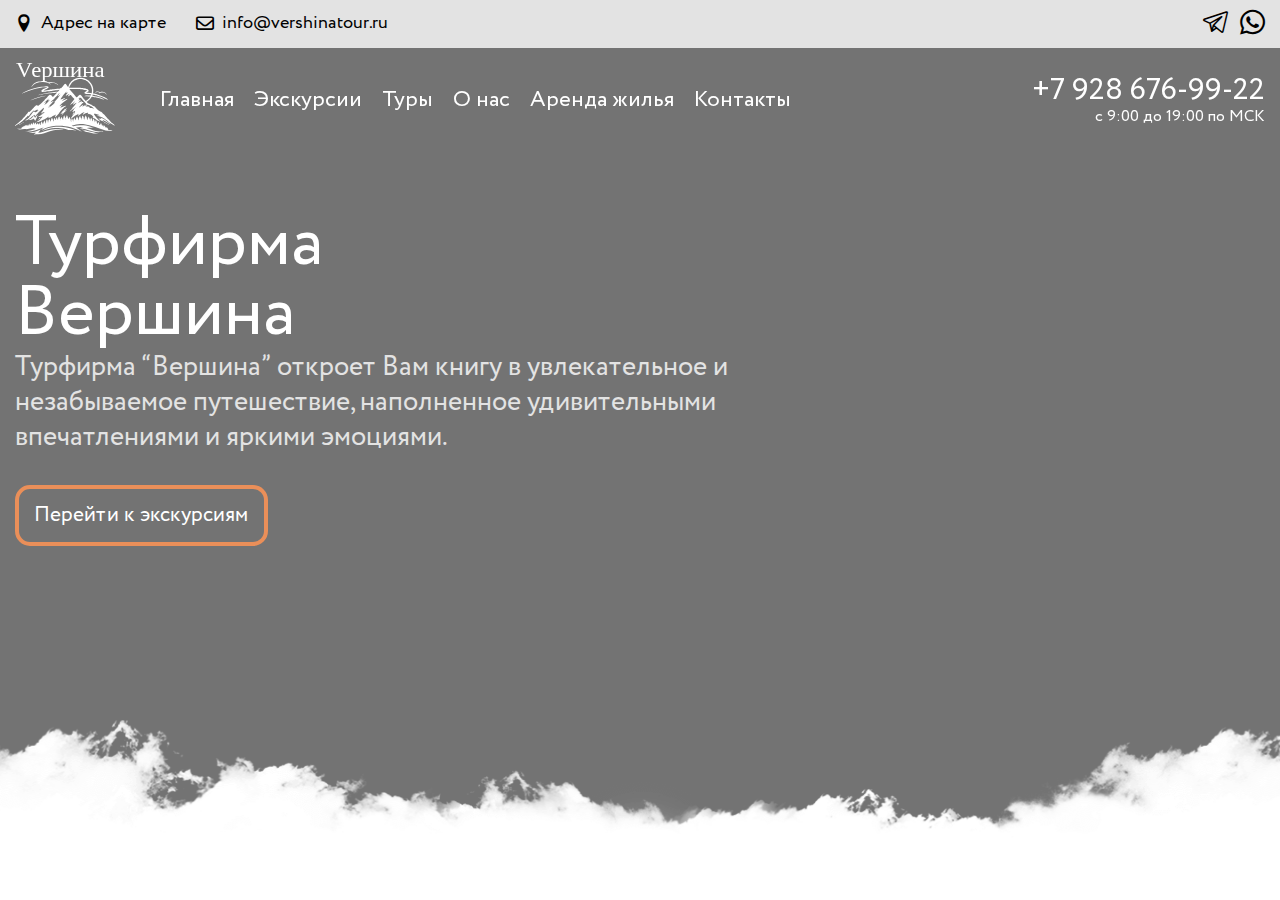
==== index.html @ f368679d "Add files via upload" ====
<!DOCTYPE html>
<html>

<head>

	<meta charset="utf-8">
	<!-- <base href="/"> -->

	<title>DagStone</title>
	<meta name="description" content="Startup HTML template OptimizedHTML 5">

	<meta name="viewport" content="width=device-width, initial-scale=1.0, minimum-scale=1.0, maximum-scale=1.0, user-scalable=no">

	<link rel="icon" href="images/favicon.png">
	<meta property="og:image" content="images/dist/preview.jpg">
	
	<link rel="stylesheet" href="css/style.css">
	<link rel="stylesheet" href="css/iconFonts.css">
	<link rel="stylesheet" href="Source/swiper/swiper-bundle.min.css">
</head>
<body>
<div class="wrapper">
	<div class="header-video">
		<div class="header-video__container">
			<div class="offcanvas-menu-overlay"></div>
			<header class="header">
				<div class="header-top">
					<div class="header-menu__mobil-img">
						<img src="img/logo/logogo.svg" alt="icon">
					</div>
					<div class="container">
						<div class="header-top__row">
							<div class="header-top__left">
								<a href="https://2gis.ru/makhachkala">
									<i class="_icon-location"></i> Адрес на карте
								</a>
								<a href="mailto:info@vershinatour.ru">
									<i class="_icon-envelope"></i> info@vershinatour.ru
								</a>
							</div>
							<div class="header-top__right">
								<a href="https://2gis.ru/makhachkala">
									<i class="_icon-telega"></i>
								</a>
								<a href="https://2gis.ru/makhachkala">
									<i class="_icon-whatsapp1"></i> 
								</a>
							</div>
						</div>
					</div>
				</div>
				<div class="header-burger">
					<span></span>
				</div>
				<div class="header-middle">
					<div class="container">
						<nav class="header-menu">
							<div class="header-menu__left">
								<a class="header-menu__logo" href="/">
									<img src="img/logo/logogo.svg" alt="logo">
								</a>
								<ul class="header-menu__list">
									<li><a href="#">Главная</a></li>
									<li><a href="#">Экскурсии</a></li>
									<li><a href="#">Туры</a></li>
									<li><a href="#">О нас</a></li>
									<li><a href="#">Аренда жилья</a></li>
									<li><a href="#">Контакты</a></li>
								</ul>
							</div>
							<div class="header-menu__right">
								<div class="header-menu__mobil-top-left">
									<a href="https://2gis.ru/makhachkala">
										<i class="_icon-location"></i> Адрес на карте
									</a>
									<a href="mailto:info@vershinatour.ru">
										<i class="_icon-envelope"></i> info@vershinatour.ru
									</a>
								</div>
								<div class="header-menu__number">
									<a href="tel:+79286769922">+7 928 676-99-22</a>
								</div>
								<div class="header-menu__work">
									с 9:00 до 19:00 по МСК
								</div>
								<div class="header-menu__mobil-social">
									<a href="https://2gis.ru/makhachkala">
										<i class="_icon-telega"></i>
									</a>
									<a href="https://2gis.ru/makhachkala">
										<i class="_icon-whatsapp1"></i> 
									</a>
								</div>
							</div>
						</nav>
					</div>
				</div>
				<div class="header-bottom">
					<div class="container">
						<div class="header-bottom__text">
							<h1 class="header-bottom__title">
								Турфирма Вершина
							</h1>
							<div class="header-bottom__subtitle">
								Турфирма “Вершина” откроет Вам книгу в увлекательное и незабываемое путешествие, наполненное удивительными впечатлениями и яркими эмоциями.
							</div>
							<div class="header-bottom__btn">
								<a href="#">Перейти к экскурсиям</a>
							</div>
						</div>
					</div>
				</div>
				<video playsinline loop muted autoplay src="img/video/fullcrtin.mp4" type='video/mp4'></video>
				<img class="header-video__image" src="img/main-down-bg.webp" alt="img">
			</header>
		</div>
	</div>
</div>


<script src="https://code.jquery.com/jquery-3.4.1.slim.min.js"></script>
<script src="Source/swiper/swiper-bundle.min.js"></script>
<script src="js/app.js"></script>

</body>
</html>
---- css/style.css ----
@charset "UTF-8";
/*Обнуление*/
* {
  padding: 0;
  margin: 0;
  border: 0;
}

*, *:before, *:after {
  -webkit-box-sizing: border-box;
  box-sizing: border-box;
}

:focus, :active {
  outline: none;
}

a:focus, a:active {
  outline: none;
}

nav, footer, header, aside {
  display: block;
}

html, body {
  height: 100%;
  width: 100%;
  font-size: 100%;
  line-height: 1;
  font-size: 14px;
  -ms-text-size-adjust: 100%;
  -moz-text-size-adjust: 100%;
  -webkit-text-size-adjust: 100%;
}

input, button, textarea {
  font-family: inherit;
}

input::-ms-clear {
  display: none;
}

button {
  cursor: pointer;
}

button::-moz-focus-inner {
  padding: 0;
  border: 0;
}

a, a:visited {
  text-decoration: none;
}

a:hover {
  text-decoration: none;
}

ul li {
  list-style: none;
}

img {
  vertical-align: top;
}

h1, h2, h3, h4, h5, h6 {
  font-size: inherit;
  font-weight: inherit;
}

/*--------------------*/
@font-face {
  font-family: 'Circe';
  src: url("../Source/fonts/Circe-Light.eot");
  src: local("Circe Light"), local("Circe-Light"), url("../Source/fonts/Circe-Light.eot?#iefix") format("embedded-opentype"), url("../Source/fonts/Circe-Light.woff2") format("woff2"), url("../Source/fonts/Circe-Light.woff") format("woff"), url("../Source/fonts/Circe-Light.ttf") format("truetype");
  font-weight: 300;
  font-style: normal;
}

@font-face {
  font-family: 'Circe';
  src: url("../Source/fonts/Circe-Regular.eot");
  src: local("Circe"), local("Circe-Regular"), url("../Source/fonts/Circe-Regular.eot?#iefix") format("embedded-opentype"), url("../Source/fonts/Circe-Regular.woff2") format("woff2"), url("../Source/fonts/Circe-Regular.woff") format("woff"), url("../Source/fonts/Circe-Regular.ttf") format("truetype");
  font-weight: normal;
  font-style: normal;
}

@font-face {
  font-family: 'Circe';
  src: url("../Source/fonts/Circe-Bold.eot");
  src: local("Circe Bold"), local("Circe-Bold"), url("../Source/fonts/Circe-Bold.eot?#iefix") format("embedded-opentype"), url("../Source/fonts/Circe-Bold.woff2") format("woff2"), url("../Source/fonts/Circe-Bold.woff") format("woff"), url("../Source/fonts/Circe-Bold.ttf") format("truetype");
  font-weight: 600;
  font-style: normal;
}

.wrapper {
  font-family: Circe;
}

.container {
  max-width: 1390px;
  margin: 0 auto;
  padding: 0 15px;
}

.header-top {
  background: #e3e3e3;
  padding: 10px 0;
  position: relative;
  z-index: 4;
}

@media (max-width: 780px) {
  .header-top {
    height: 80px;
    background: none;
    display: -webkit-box;
    display: -ms-flexbox;
    display: flex;
  }
}

@media (max-width: 780px) {
  .header-top .container {
    display: none;
  }
}

.header-top__row {
  display: -webkit-box;
  display: -ms-flexbox;
  display: flex;
  -webkit-box-pack: justify;
      -ms-flex-pack: justify;
          justify-content: space-between;
}

@media (max-width: 780px) {
  .header-top__row {
    display: none;
  }
}

.header-top__left {
  display: -webkit-box;
  display: -ms-flexbox;
  display: flex;
  gap: 30px;
  -ms-flex-item-align: center;
      align-self: center;
}

@media (max-width: 780px) {
  .header-top__left {
    display: none;
  }
}

@media (max-width: 500px) {
  .header-top__left {
    -webkit-box-flex: 0;
        -ms-flex: 0 1 100%;
            flex: 0 1 100%;
  }
}

.header-top__left a {
  display: -webkit-box;
  display: -ms-flexbox;
  display: flex;
  position: relative;
}

.header-top__left a::before {
  content: '';
  display: block;
  width: 0;
  height: 2px;
  background: #000;
  position: absolute;
  bottom: -2px;
  left: 0;
  -webkit-transition: all 0.3s ease 0s;
  transition: all 0.3s ease 0s;
}

.header-top__left a:hover::before {
  width: 100%;
}

.header-top__left a i {
  padding: 0px 8px 0px 0px;
}

.header-top__right {
  gap: 12px;
  display: -webkit-box;
  display: -ms-flexbox;
  display: flex;
}

.header-top__right i {
  font-size: 25px;
  -webkit-box-align: center;
      -ms-flex-align: center;
          align-items: center;
  -ms-flex-item-align: center;
      -ms-grid-row-align: center;
      align-self: center;
}

@media (max-width: 780px) {
  .header-top__right a {
    display: none;
  }
}

.header-top a {
  color: #000;
  font-size: 18px;
  position: relative;
}

.header-top a::before {
  content: '';
  display: block;
  width: 0;
  height: 2px;
  background: #000;
  position: absolute;
  bottom: -2px;
  left: 0;
  -webkit-transition: all 0.3s ease 0s;
  transition: all 0.3s ease 0s;
}

.header-top a:hover::before {
  width: 100%;
}

.header-middle {
  padding: 12px 0px 0px 0px;
  position: relative;
  z-index: 5;
}

.header-burger {
  display: none;
}

@media (max-width: 780px) {
  .header-burger {
    display: block;
    position: fixed;
    top: 10px;
    right: 20px;
    width: 100%;
    max-width: 30px;
    height: 20px;
    z-index: 30000;
    margin: 15px 0px 0px 0px;
  }
  .header-burger::before, .header-burger::after {
    content: "";
    background-color: #fff;
    width: 100%;
    height: 2px;
    position: absolute;
    left: 0;
    -webkit-transition: all 0.3s ease 0s;
    transition: all 0.3s ease 0s;
  }
  .header-burger::before {
    top: 0;
  }
  .header-burger::after {
    bottom: 0;
  }
  .header-burger span {
    position: absolute;
    background-color: #fff;
    right: 0;
    width: 60%;
    height: 2px;
    top: 9px;
    -webkit-transition: all 0.3s ease 0s;
    transition: all 0.3s ease 0s;
  }
  .header-burger.burger-active::before {
    -webkit-transform: rotate(45deg);
            transform: rotate(45deg);
    top: 9px;
  }
  .header-burger.burger-active::after {
    -webkit-transform: rotate(-45deg);
            transform: rotate(-45deg);
    bottom: 9px;
  }
  .header-burger.burger-active span {
    -webkit-transform: scale(0);
            transform: scale(0);
  }
}

.header-menu {
  position: fixed;
  z-index: 50;
  display: -webkit-box;
  display: -ms-flexbox;
  display: flex;
  -webkit-box-pack: justify;
      -ms-flex-pack: justify;
          justify-content: space-between;
  height: 80px;
  width: 100%;
  max-width: 1390px;
  padding: 0 30px 0 0;
}

@media (max-width: 930px) {
  .header-menu {
    -ms-flex-wrap: wrap;
        flex-wrap: wrap;
  }
}

@media (max-width: 780px) {
  .header-menu {
    position: fixed;
    top: 0;
    left: -100%;
    width: 270px;
    height: 100%;
    background-color: #383842;
    padding: 70px 20px 20px 25px;
    -webkit-transition: all 0.3s ease 0s;
    transition: all 0.3s ease 0s;
    overflow: auto;
    z-index: 300;
    display: block;
  }
  .header-menu.burger-active {
    left: 0;
  }
}

@media (max-width: 500px) {
  .header-menu {
    width: 100%;
  }
}

.header-menu__left {
  display: -webkit-box;
  display: -ms-flexbox;
  display: flex;
  gap: 45px;
}

@media (max-width: 1100px) {
  .header-menu__left {
    gap: 25px;
  }
}

@media (max-width: 930px) {
  .header-menu__left {
    -webkit-box-flex: 0;
        -ms-flex: 0 1 100%;
            flex: 0 1 100%;
    -webkit-box-ordinal-group: 3;
        -ms-flex-order: 2;
            order: 2;
  }
}

@media (max-width: 780px) {
  .header-menu__left {
    display: block;
    -webkit-box-ordinal-group: 2;
        -ms-flex-order: 1;
            order: 1;
  }
}

.header-menu__logo {
  display: block;
}

.header-menu__logo img {
  width: 100%;
  max-width: 100px;
}

@media (max-width: 780px) {
  .header-menu__logo img {
    display: block;
    max-width: 140px;
    margin: -30px auto 30px;
  }
}

.header-menu__mobil-img {
  display: none;
}

@media (max-width: 780px) {
  .header-menu__mobil-img {
    display: block;
    padding: 0 0px 0 20px;
    -webkit-box-ordinal-group: 3;
        -ms-flex-order: 2;
            order: 2;
  }
  .header-menu__mobil-img img {
    width: 100%;
    max-width: 85px;
    display: block;
  }
}

.header-menu__mobil-social {
  display: none;
}

@media (max-width: 780px) {
  .header-menu__mobil-social {
    margin: 15px 0px 0px 0px;
    gap: 12px;
    display: -webkit-box;
    display: -ms-flexbox;
    display: flex;
    -ms-flex-item-align: center;
        align-self: center;
  }
  .header-menu__mobil-social i {
    color: #fff;
    font-size: 25px;
    -webkit-box-align: center;
        -ms-flex-align: center;
            align-items: center;
    -ms-flex-item-align: center;
        -ms-grid-row-align: center;
        align-self: center;
  }
  .header-menu__mobil-social i:hover {
    color: #ea8f59;
  }
}

.header-menu__mobil-top-left {
  display: none;
}

@media (max-width: 780px) {
  .header-menu__mobil-top-left {
    display: -webkit-box;
    display: -ms-flexbox;
    display: flex;
    -ms-flex-wrap: wrap;
        flex-wrap: wrap;
    margin: 0px 0px 15px 0px;
  }
  .header-menu__mobil-top-left a {
    -webkit-box-flex: 0;
        -ms-flex: 0 1 100%;
            flex: 0 1 100%;
    display: -webkit-box;
    display: -ms-flexbox;
    display: flex;
    -ms-flex-item-align: center;
        align-self: center;
    -webkit-box-align: center;
        -ms-flex-align: center;
            align-items: center;
    gap: 10px;
    color: #fff;
    font-size: 19px;
    margin: 0px 0px 5px 0px;
  }
}

.header-menu__list {
  display: -webkit-box;
  display: -ms-flexbox;
  display: flex;
  gap: 20px;
  -ms-flex-item-align: center;
      align-self: center;
}

@media (max-width: 780px) {
  .header-menu__list {
    display: block;
  }
}

.header-menu__list a {
  font-size: 22px;
  color: #fff;
  -webkit-transition: all 0.3s ease 0s;
  transition: all 0.3s ease 0s;
}

.header-menu__list a:hover {
  color: #ea8f59;
}

@media (max-width: 1000px) {
  .header-menu__list a {
    font-size: 19px;
  }
}

@media (max-width: 780px) {
  .header-menu__list a {
    display: block;
    margin: 0px 0px 30px 0px;
    font-size: 22px;
  }
}

.header-menu__right {
  -ms-flex-item-align: center;
      -ms-grid-row-align: center;
      align-self: center;
  color: #fff;
}

@media (max-width: 930px) {
  .header-menu__right {
    -webkit-box-flex: 0;
        -ms-flex: 0 1 100%;
            flex: 0 1 100%;
    -webkit-box-ordinal-group: 2;
        -ms-flex-order: 1;
            order: 1;
    text-align: right;
  }
}

@media (max-width: 780px) {
  .header-menu__right {
    display: block;
    text-align: left;
    border-top: 1px solid #fff;
    padding: 15px 0px 0px 0px;
  }
}

.header-menu__number a {
  font-size: 30px;
  color: #fff;
  -webkit-transition: all 0.3s ease 0s;
  transition: all 0.3s ease 0s;
}

.header-menu__number a:hover {
  color: #ea8f59;
}

@media (max-width: 1100px) {
  .header-menu__number a {
    font-size: 22px;
  }
}

.header-menu__work {
  text-align: right;
  margin: 3px 0px 0px 0px;
  font-size: 16px;
}

@media (max-width: 1100px) {
  .header-menu__work {
    font-size: 13px;
  }
}

@media (max-width: 780px) {
  .header-menu__work {
    text-align: left;
    margin: 7px 0px 0px 0px;
  }
}

@media (max-width: 780px) {
  .offcanvas-menu-overlay {
    position: fixed;
    left: 0;
    top: 0;
    background: rgba(0, 0, 0, 0.5);
    z-index: 4;
    height: 100%;
    width: 100%;
    visibility: hidden;
    -webkit-transition: all 0.3s ease 0s;
    transition: all 0.3s ease 0s;
  }
}

@media (max-width: 780px) {
  .offcanvas-menu-overlay.active {
    visibility: visible;
    -webkit-transition: all 0.3s ease 0s;
    transition: all 0.3s ease 0s;
  }
}

.header-bottom {
  position: relative;
  z-index: 2;
  top: 150px;
}

@media (max-width: 1110px) {
  .header-bottom {
    top: 130px;
  }
}

@media (max-width: 780px) {
  .header-bottom {
    top: 50px;
  }
}

.header-bottom__text {
  color: #fff;
  text-align: left;
}

.header-bottom__title {
  font-size: 70px;
  max-width: 150px;
}

@media (max-width: 1110px) {
  .header-bottom__title {
    font-size: 54px;
    margin: 0px 0px 15px 0px;
  }
}

@media (max-width: 500px) {
  .header-bottom__title {
    font-size: 47px;
  }
}

.header-bottom__subtitle {
  font-size: 27px;
  max-width: 800px;
  line-height: 1.3;
  color: #e3e3e3;
}

@media (max-width: 1110px) {
  .header-bottom__subtitle {
    font-size: 20px;
    line-height: 1.15;
  }
}

@media (max-width: 500px) {
  .header-bottom__subtitle {
    font-size: 17px;
    max-width: 350px;
  }
}

.header-bottom__btn {
  margin: 30px 0px 0px 0px;
}

.header-bottom__btn a {
  font-size: 21px;
  line-height: 1.1;
  color: #fff;
  border-radius: 15px;
  display: inline-block;
  padding: 15px;
  border: 4px solid #ea8f59;
  position: relative;
  z-index: 5;
}

@media (max-width: 1050px) {
  .header-bottom__btn a {
    font-size: 19px;
    padding: 13px;
  }
}

.header-bottom__btn a::after {
  content: '';
  position: absolute;
  top: 0;
  left: 0;
  background: #ea8f59;
  display: block;
  width: 0;
  height: 100%;
  border-radius: 10px;
  -webkit-transition: all 0.3s ease 0s;
  transition: all 0.3s ease 0s;
  z-index: -1;
}

.header-bottom__btn a:hover::after {
  width: 100%;
}

.header-video {
  overflow: hidden;
  position: relative;
  -webkit-box-flex: 0;
      -ms-flex: 0 0 auto;
          flex: 0 0 auto;
  min-height: 100vh;
}

@media (max-width: 1260px) {
  .header-video {
    min-height: 90vh;
  }
}

@media (max-width: 1110px) {
  .header-video {
    min-height: 85vh;
  }
}

@media (max-width: 1050px) {
  .header-video {
    min-height: 77vh;
  }
}

.header-video::after {
  content: "";
  display: block;
  width: 100%;
  height: 100%;
  background-color: rgba(0, 0, 0, 0.55);
  position: absolute;
  top: 0;
  left: 0;
  z-index: 1;
}

.header-video__container {
  padding-bottom: 20.25%;
  height: 100%;
}

.header-video__container video {
  width: 100%;
  position: absolute;
  top: 45px;
  height: auto;
  left: 0;
}

@media (max-width: 950px) {
  .header-video__container video {
    max-height: 600px;
    width: 1000px;
  }
}

@media (max-width: 780px) {
  .header-video__container video {
    top: 0px;
  }
}

@media (max-width: 500px) {
  .header-video__container video {
    max-height: 600px;
  }
}

.header-video__image {
  width: 100%;
  height: 100%;
  max-height: 180px;
  display: block;
  position: absolute;
  bottom: 0px;
  left: 0;
  z-index: 2;
}

@media (max-width: 750px) {
  .header-video__image {
    overflow: hidden;
    -o-object-fit: cover;
       object-fit: cover;
    max-height: 200px;
  }
}
---- css/iconFonts.css ----
@font-face {
	font-family: 'icons';
	src:  url('../Source/fonts/fonts/icons.eot?mlhaff');
	src:  url('../Source/fonts/fonts/icons.eot?mlhaff#iefix') format('embedded-opentype'),
	  url('../Source/fonts/fonts/icons.ttf?mlhaff') format('truetype'),
	  url('../Source/fonts/fonts/icons.woff?mlhaff') format('woff'),
	  url('../Source/fonts/fonts/icons.svg?mlhaff#icons') format('svg');
	font-weight: normal;
	font-style: normal;
	font-display: block;
 }

[class^="_icon-"]::before, [class*=" _icon-"]::before {
  /* use !important to prevent issues with browser extensions that change fonts */
  font-family: 'icons' !important;
  speak: never;
  font-style: normal;
  font-weight: normal;
  font-variant: normal;
  text-transform: none;
  line-height: 1;

  /* Better Font Rendering =========== */
  -webkit-font-smoothing: antialiased;
  -moz-osx-font-smoothing: grayscale;
}

._icon-telega:before {
  content: "\e94f";
}
._icon-delivery:before {
  content: "\e948";
}
._icon-expert:before {
  content: "\e949";
}
._icon-products:before {
  content: "\e94a";
}
._icon-rubl:before {
  content: "\e94b";
}
._icon-team:before {
  content: "\e94c";
}
._icon-confidence:before {
  content: "\e94d";
}
._icon-klick:before {
  content: "\e947";
}
._icon-angles-down:before {
  content: "\e90d";
}
._icon-angles-left:before {
  content: "\e90e";
}
._icon-angles-right:before {
  content: "\e90f";
}
._icon-angles-up:before {
  content: "\e910";
}
._icon-arrow-down-long:before {
  content: "\e913";
}
._icon-arrow-right:before {
  content: "\e916";
}
._icon-arrow-up-long:before {
  content: "\e918";
}
._icon-cc-mastercard:before {
  content: "\e919";
}
._icon-cc-visa:before {
  content: "\e91a";
}
._icon-check:before {
  content: "\e91b";
}
._icon-circle-pause:before {
  content: "\e92b";
}
._icon-comment-dots:before {
  content: "\e92e";
}
._icon-credit-card:before {
  content: "\e92f";
}
._icon-css3-alt:before {
  content: "\e930";
}
._icon-envelope:before {
  content: "\e931";
}
._icon-facebook:before {
  content: "\e932";
}
._icon-github:before {
  content: "\e933";
}
._icon-gulp:before {
  content: "\e934";
}
._icon-insta:before {
  content: "\e935";
}
._icon-js:before {
  content: "\e936";
}
._icon-odnoklassniki:before {
  content: "\e937";
}
._icon-phone:before {
  content: "\e938";
}
._icon-sass:before {
  content: "\e939";
}
._icon-square-check:before {
  content: "\e93a";
}
._icon-telegram:before {
  content: "\e93f";
}
._icon-twiter:before {
  content: "\e940";
}
._icon-twitter:before {
  content: "\e941";
}
._icon-vk:before {
  content: "\e942";
}
._icon-vkontakte:before {
  content: "\e943";
}
._icon-whatsapp:before {
  content: "\e944";
}
._icon-wordpress:before {
  content: "\e945";
}
._icon-youtube:before {
  content: "\e946";
}
._icon-cart:before {
  content: "\e950";
}
._icon-envelop:before {
  content: "\e951";
}
._icon-pushpin:before {
  content: "\e952";
}
._icon-location:before {
  content: "\e94e";
}
._icon-location2:before {
  content: "\e953";
}
._icon-whatsapp1:before {
  content: "\ea93";
}
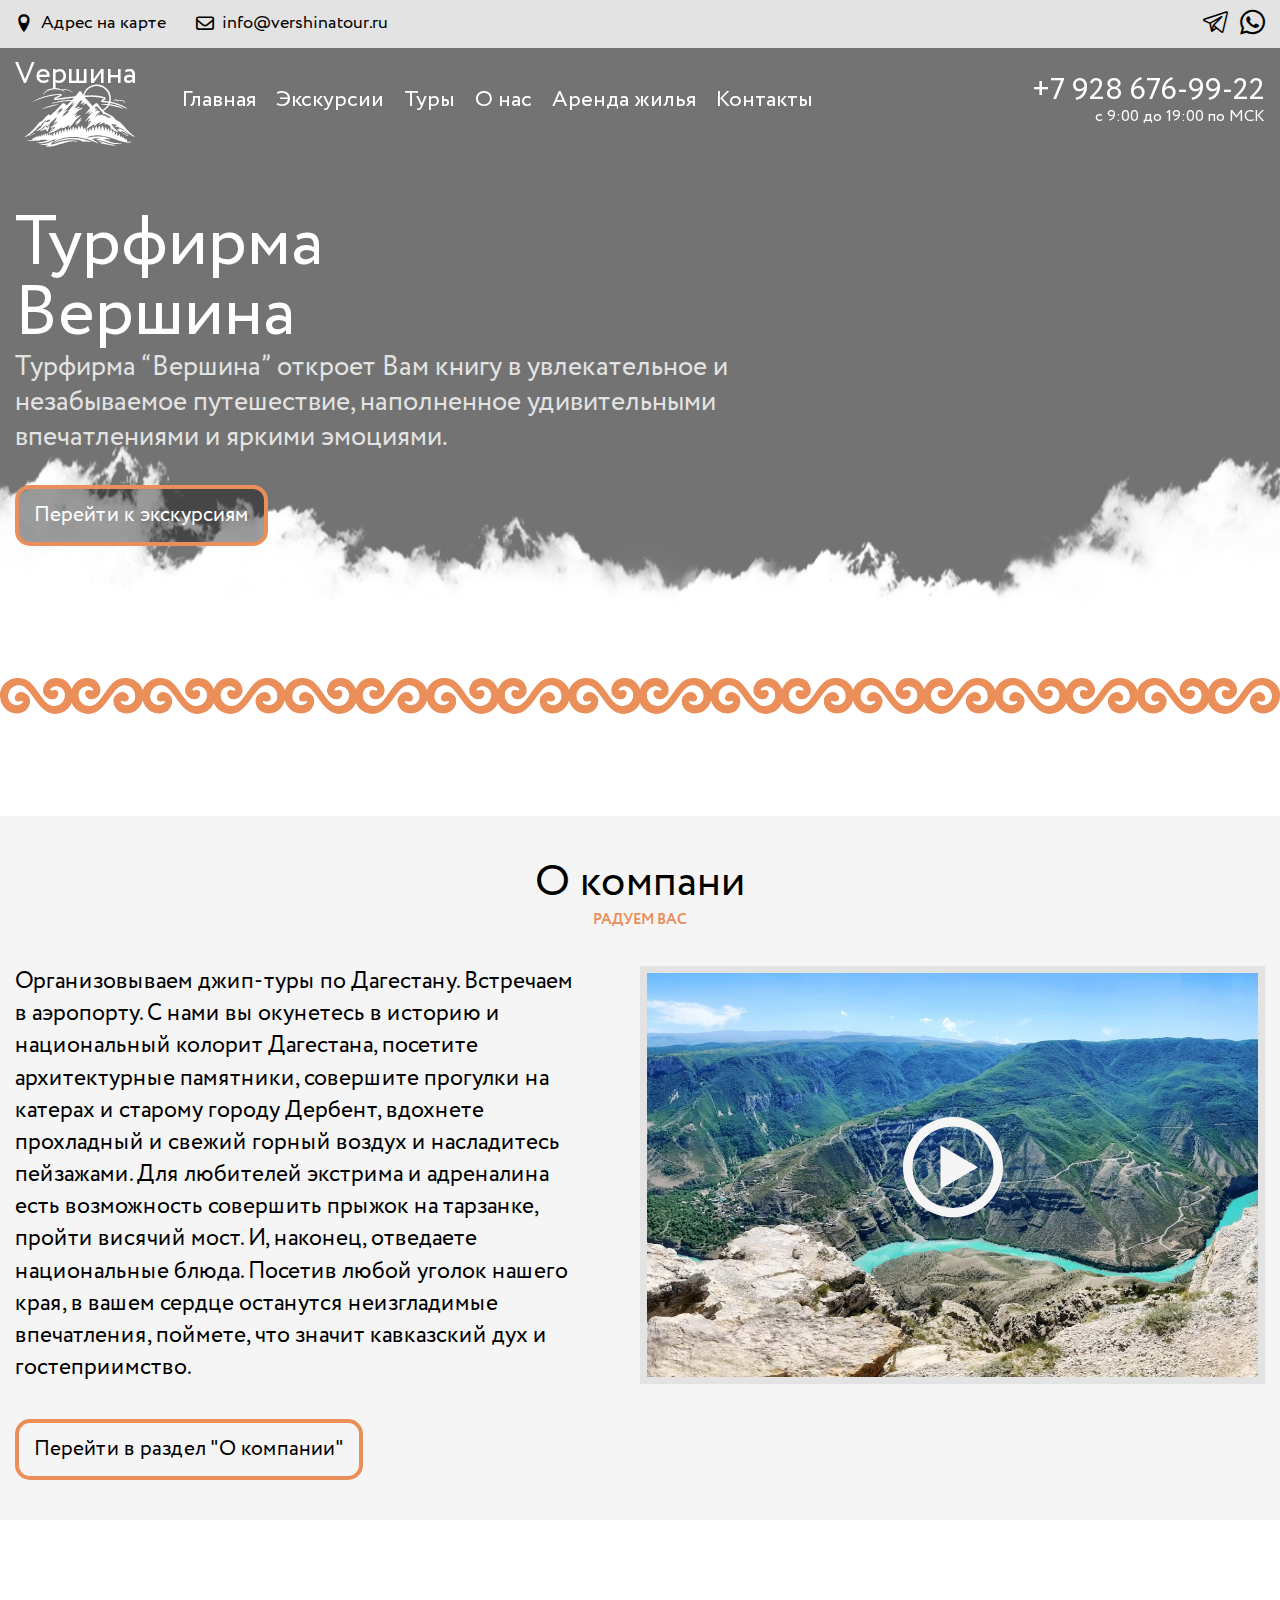
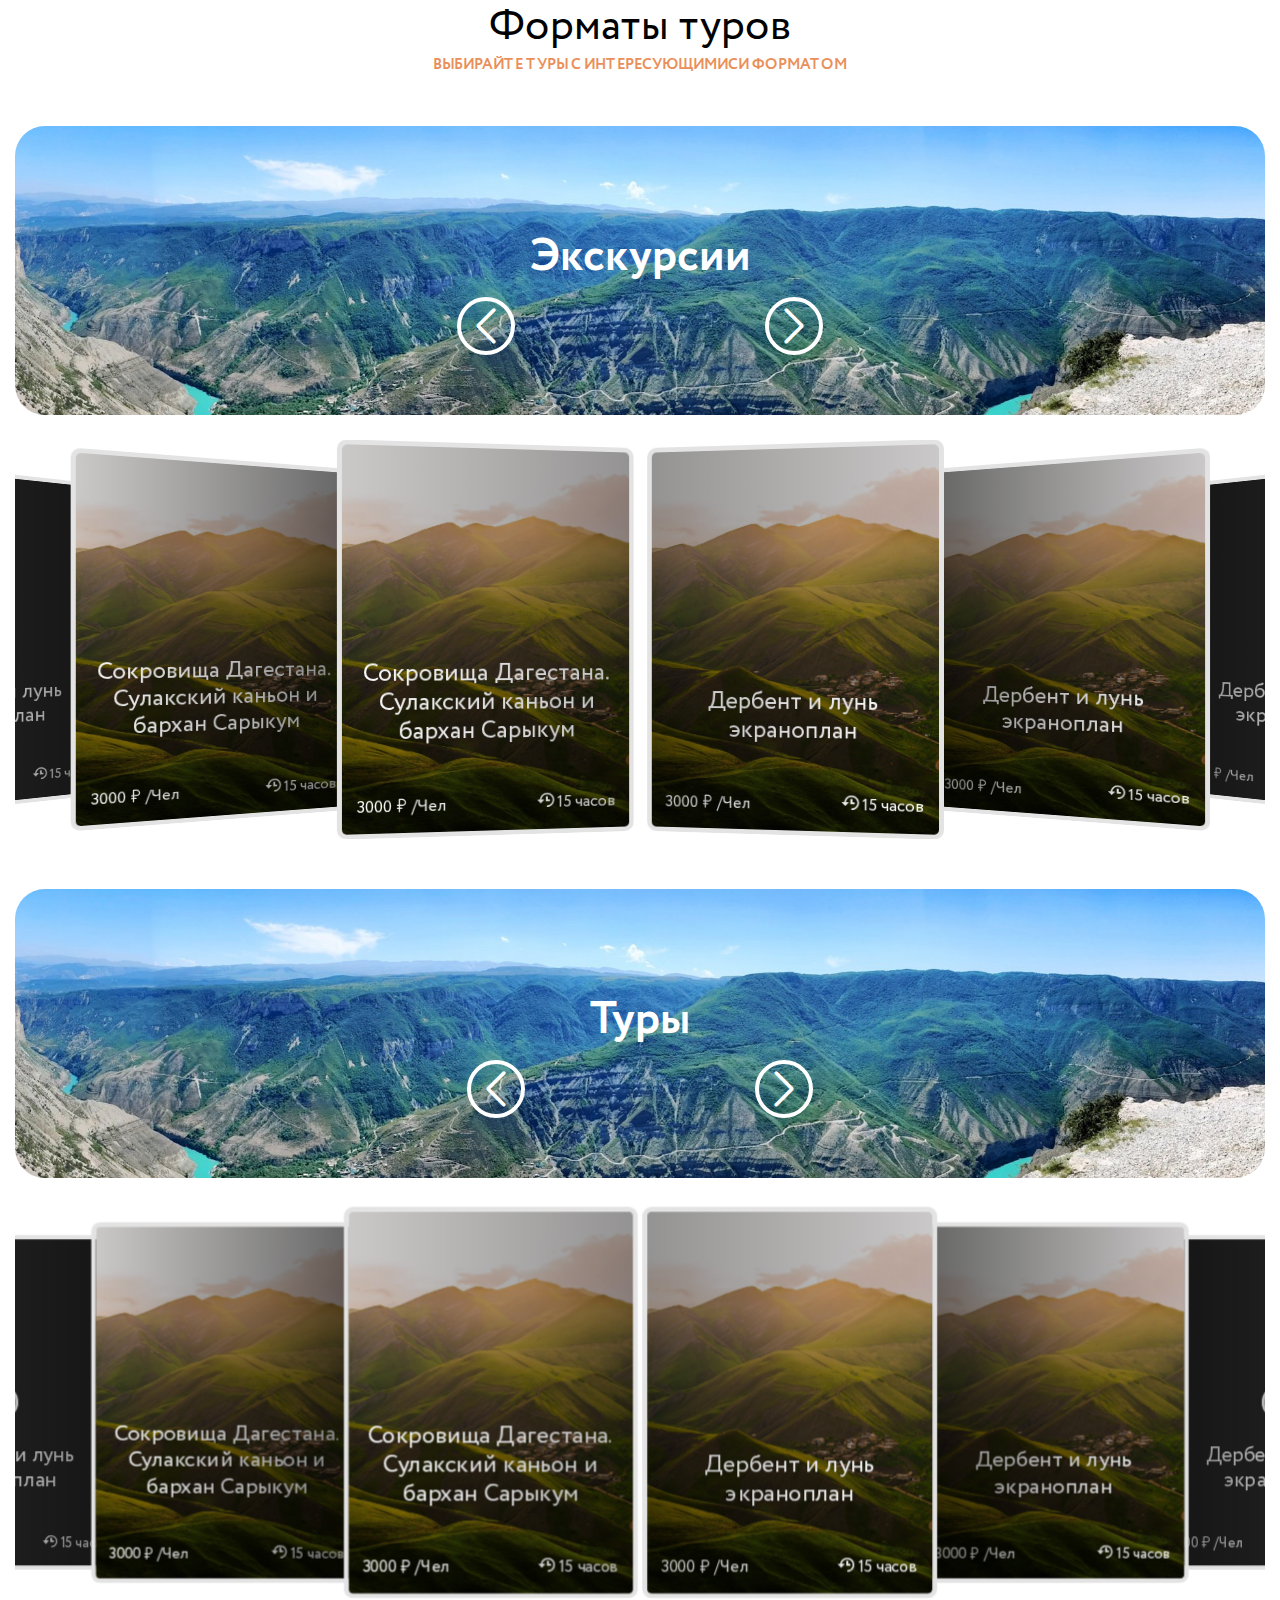
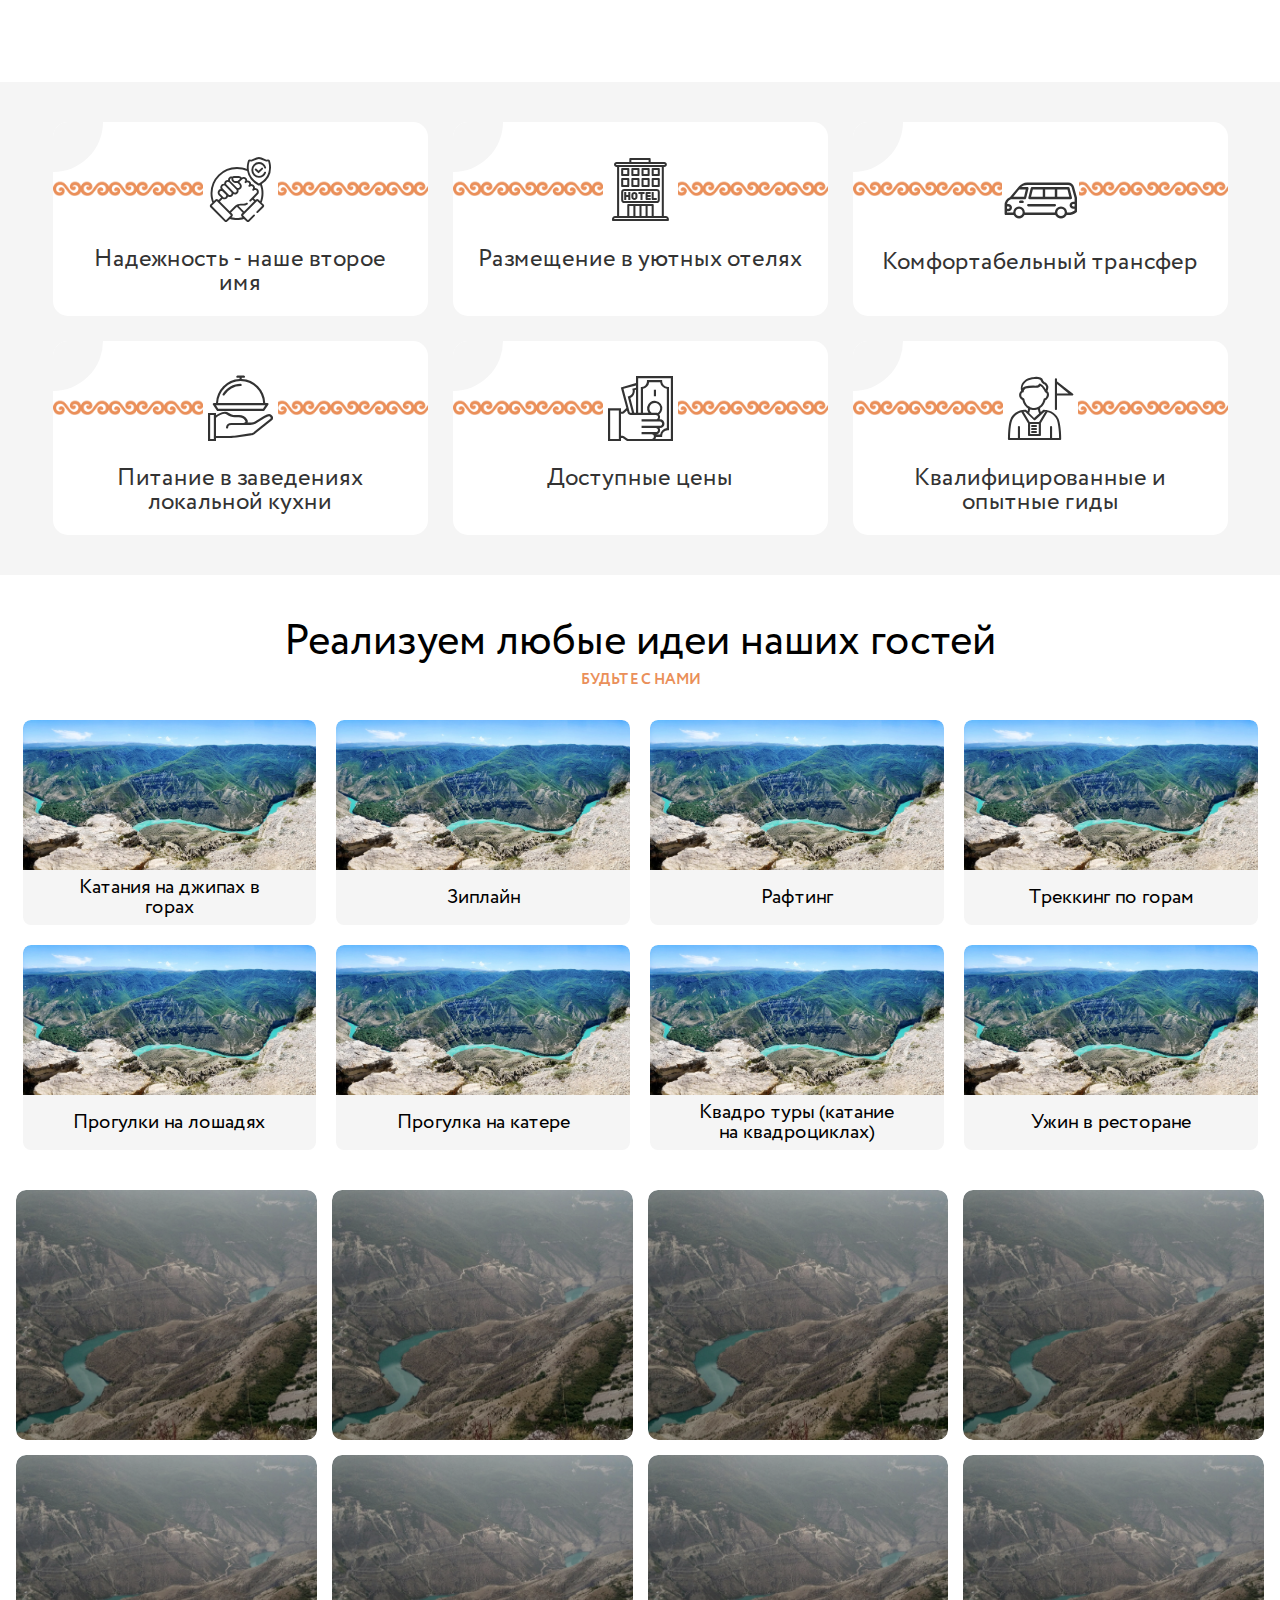
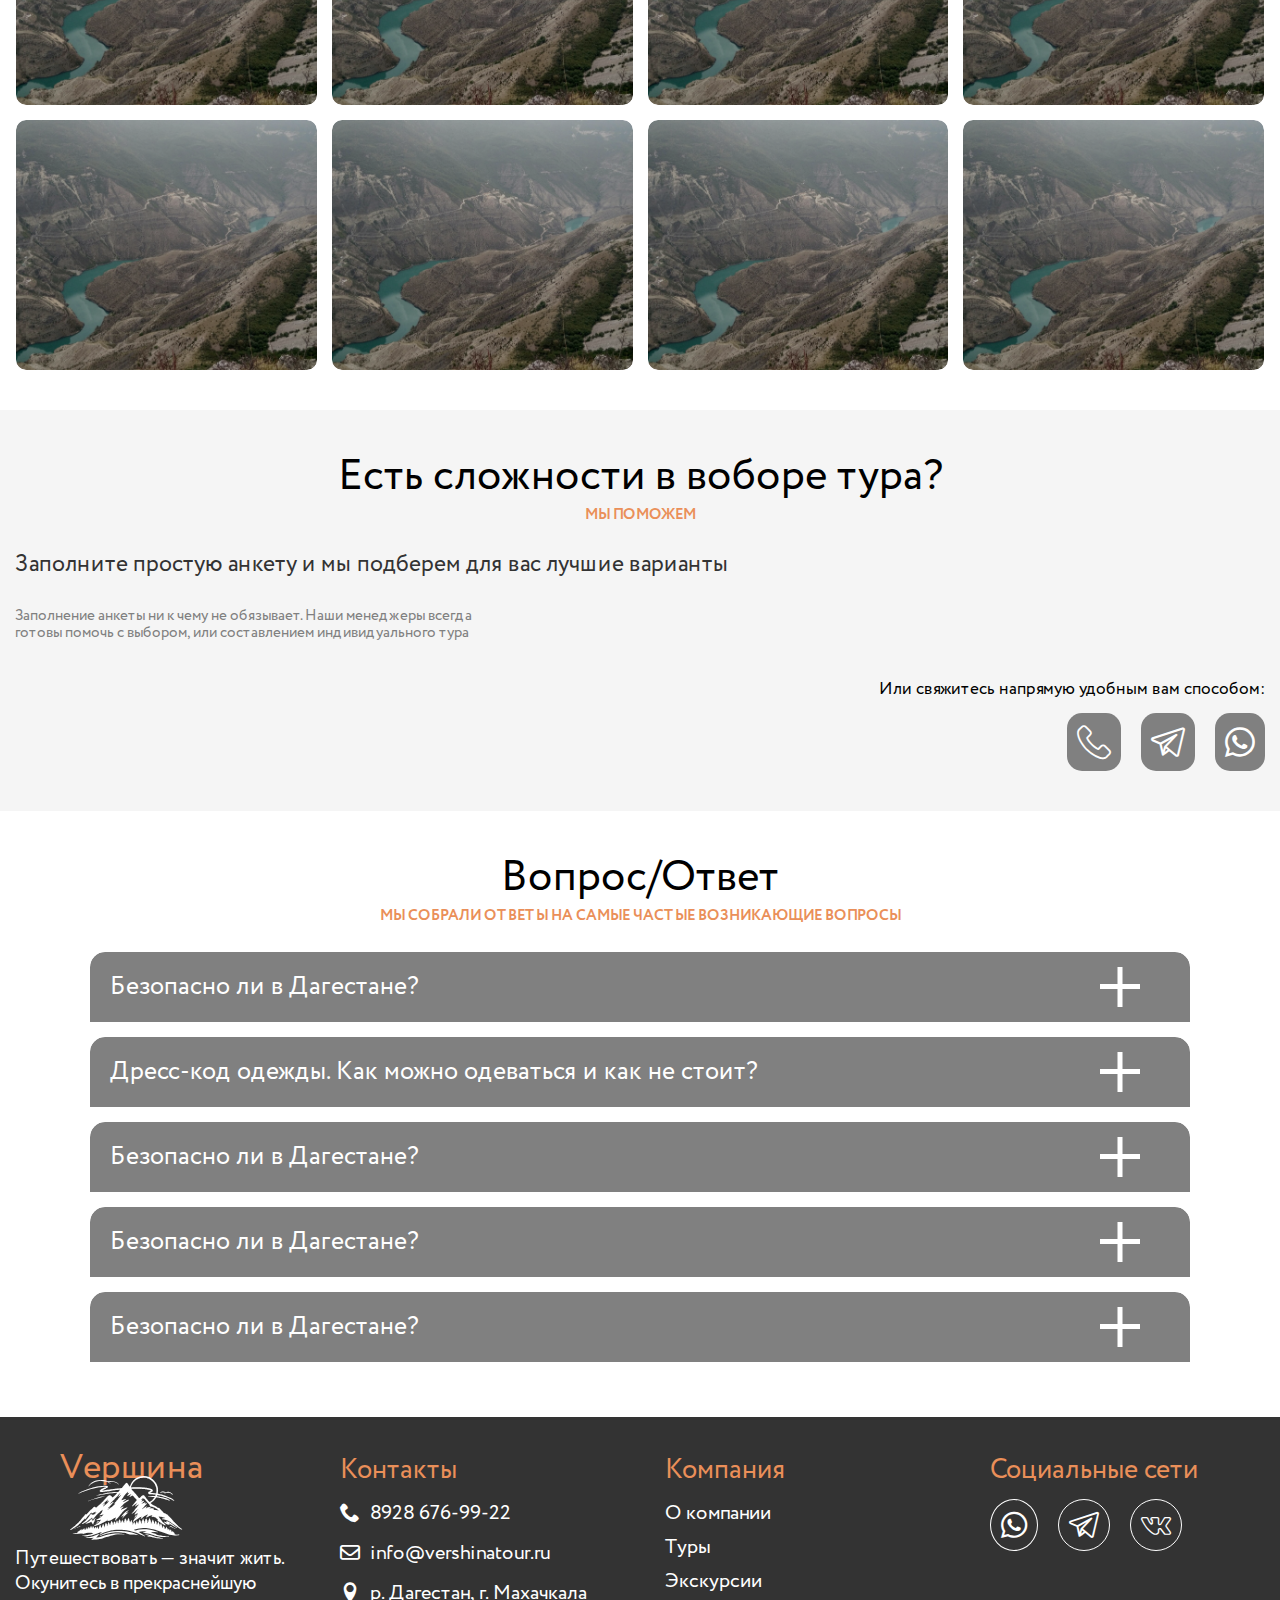
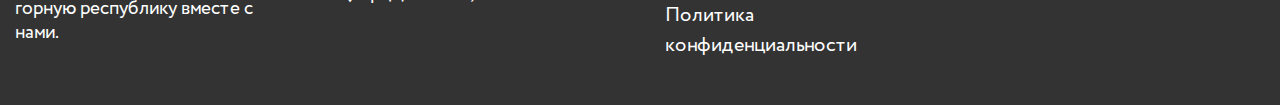
==== commit 0aa1f120: "Add files via upload" ====
--- a/index.html
+++ b/index.html
@@ -17,16 +17,20 @@
 	<link rel="stylesheet" href="css/style.css">
 	<link rel="stylesheet" href="css/iconFonts.css">
 	<link rel="stylesheet" href="Source/swiper/swiper-bundle.min.css">
+	<link rel="stylesheet" href="Source/lightgallery/lightgallery-bundle.min.css">
 </head>
 <body>
 <div class="wrapper">
 	<div class="header-video">
 		<div class="header-video__container">
 			<div class="offcanvas-menu-overlay"></div>
-			<header class="header">
+			<header class="header" id="header">
 				<div class="header-top">
-					<div class="header-menu__mobil-img">
-						<img src="img/logo/logogo.svg" alt="icon">
+					<div class="hide-mobile">
+						<a class="header-menu__mobil-img">
+							Vершина
+							<i class="_icon-logotip"></i>
+						</a>
 					</div>
 					<div class="container">
 						<div class="header-top__row">
@@ -57,15 +61,16 @@
 						<nav class="header-menu">
 							<div class="header-menu__left">
 								<a class="header-menu__logo" href="/">
-									<img src="img/logo/logogo.svg" alt="logo">
+									Vершина
+									<i class="_icon-logotip"></i>
 								</a>
 								<ul class="header-menu__list">
-									<li><a href="#">Главная</a></li>
-									<li><a href="#">Экскурсии</a></li>
-									<li><a href="#">Туры</a></li>
+									<li><a href="/">Главная</a></li>
+									<li><a href="./turs-page.html">Экскурсии</a></li>
+									<li><a href="./turs-page.html">Туры</a></li>
 									<li><a href="#">О нас</a></li>
-									<li><a href="#">Аренда жилья</a></li>
-									<li><a href="#">Контакты</a></li>
+									<li><a href="./rent.html">Аренда жилья</a></li>
+									<li><a href="./contacts.html">Контакты</a></li>
 								</ul>
 							</div>
 							<div class="header-menu__right">
@@ -104,7 +109,7 @@
 							<div class="header-bottom__subtitle">
 								Турфирма “Вершина” откроет Вам книгу в увлекательное и незабываемое путешествие, наполненное удивительными впечатлениями и яркими эмоциями.
 							</div>
-							<div class="header-bottom__btn">
+							<div class="header-bottom__btn --btn">
 								<a href="#">Перейти к экскурсиям</a>
 							</div>
 						</div>
@@ -115,11 +120,557 @@
 			</header>
 		</div>
 	</div>
+	<div class="interactive-block">
+		<img src="img/interactive/bg-1.png" alt="bg">
+	</div>
+	<div class="content">
+		<!-- О компании -->
+		<section class="about">
+			<div class="container">
+				<h2 class="about__title --title">О компани</h2>
+				<h3 class="about__subtitle --subtitle">Радуем Вас</h3>
+				<div class="about__row">
+					<div class="about__text">
+						Организовываем джип-туры по Дагестану. Встречаем в аэропорту. С
+						нами вы окунетесь в историю и национальный колорит Дагестана, посетите
+						архитектурные памятники, совершите прогулки на катерах и старому городу
+						Дербент, вдохнете прохладный и свежий горный воздух и насладитесь
+						пейзажами. Для любителей экстрима и адреналина есть возможность
+						совершить прыжок на тарзанке, пройти висячий мост. И, наконец, отведаете
+						национальные блюда. Посетив любой уголок нашего края, в вашем сердце
+						останутся неизгладимые впечатления, поймете, что значит кавказский дух и
+						гостеприимство.
+					</div>
+					<div class="about__video">
+						<img  src="img/Fon/Dagestan-3.jpg" alt="">
+						<i class="_icon-play2"></i>
+						<video id="video-about" controls playsinline src="img/video/fullcrtin.mp4" type='video/mp4'></video>
+					</div>
+				</div>
+				<div class="about__btn --btn">
+					<a href="#">Перейти в раздел "О компании"</a>
+				</div>
+			</div>
+		</section>
+		<!-- end  -->
+		<!-- Туры и экскурсии -->
+		<section class="main-tour">
+			<div class="container">
+				<h2 class="main-tour__title --title">Форматы туров</h2>
+				<h3 class="main-tour__subtitle --subtitle"> ВЫБИРАЙТЕ ТУРЫ С ИНТЕРЕСУЮЩИМИСИ ФОРМАТОМ</h3>
+			</div>
+			<div class="main-excursions">
+				<div class="container">
+					<div class="main-excursions__menu">
+						<h2 class="main-excursions__main-title">Экскурсии</h2>
+						<div class="main-excursions__menu-arrow">
+							<div class="swiper-button-prev-1 arrow-swiper"></div>
+							<div class="swiper-button-next-1 arrow-swiper"></div>
+						</div>	
+					</div>		
+					<div class="swiper main-excursions__swiper-excursions">
+						<div class="swiper-wrapper main-excursions__cards-wrapper">
+							<div class="swiper-slide main-excursions__cards-item">
+								<img class="swiper-lazy" data-src="img/Fon/Dagestan-1.jpg" src="[data-uri]" alt="dag">
+								<div class="swiper-lazy-preloader swiper-lazy-preloader-white turs-page-swiper__load"></div>
+								<a class="main-excursions__cards-link" href="#">
+									<div class="main-excursions__text-box">
+										<h3 class="main-excursions__title"> Сокровища Дагестана. Сулакский каньон и бархан Сарыкум</h3>
+										<div class="main-excursions__text-row">
+											<div class="main-excursions__row-left">3000<i class="_icon-rubl-regulyar"></i>/Чел</div>
+											<div class="main-excursions__row-right"> <i class="_icon-history"></i> 15 часов</div>
+										</div>
+									</div>
+								</a>
+							</div>
+							<div class="swiper-slide main-excursions__cards-item">
+								<img class="swiper-lazy" data-src="img/Fon/Dagestan-1.jpg" src="[data-uri]" alt="dag">
+								<div class="swiper-lazy-preloader swiper-lazy-preloader-white turs-page-swiper__load"></div>
+								<a class="main-excursions__cards-link" href="#">
+									<div class="main-excursions__text-box">
+										<h3 class="main-excursions__title"> Сокровища Дагестана. Сулакский каньон и бархан Сарыкум</h3>
+										<div class="main-excursions__text-row">
+											<div class="main-excursions__row-left">3000<i class="_icon-rubl-regulyar"></i>/Чел</div>
+											<div class="main-excursions__row-right"> <i class="_icon-history"></i> 15 часов</div>
+										</div>
+									</div>
+								</a>
+							</div>
+							<div class="swiper-slide main-excursions__cards-item">
+								<img class="swiper-lazy" data-src="img/Fon/Dagestan-1.jpg" src="[data-uri]" alt="dag">
+								<div class="swiper-lazy-preloader swiper-lazy-preloader-white turs-page-swiper__load"></div>
+								<a class="main-excursions__cards-link" href="#">
+									<div class="main-excursions__text-box">
+										<h3 class="main-excursions__title"> Дербент и лунь экраноплан</h3>
+										<div class="main-excursions__text-row">
+											<div class="main-excursions__row-left">3000<i class="_icon-rubl-regulyar"></i>/Чел</div>
+											<div class="main-excursions__row-right"> <i class="_icon-history"></i> 15 часов</div>
+										</div>
+									</div>
+								</a>
+							</div>
+							<div class="swiper-slide main-excursions__cards-item">
+								<img class="swiper-lazy" data-src="img/Fon/Dagestan-1.jpg" src="[data-uri]" alt="dag">
+								<div class="swiper-lazy-preloader swiper-lazy-preloader-white turs-page-swiper__load"></div>
+								<a class="main-excursions__cards-link" href="#">
+									<div class="main-excursions__text-box">
+										<h3 class="main-excursions__title"> Дербент и лунь экраноплан</h3>
+										<div class="main-excursions__text-row">
+											<div class="main-excursions__row-left">3000<i class="_icon-rubl-regulyar"></i>/Чел</div>
+											<div class="main-excursions__row-right"> <i class="_icon-history"></i> 15 часов</div>
+										</div>
+									</div>
+								</a>
+							</div>
+							<div class="swiper-slide main-excursions__cards-item">
+								<img class="swiper-lazy" data-src="img/Fon/Dagestan-1.jpg" src="[data-uri]" alt="dag">
+								<div class="swiper-lazy-preloader swiper-lazy-preloader-white turs-page-swiper__load"></div>
+								<a class="main-excursions__cards-link" href="#">
+									<div class="main-excursions__text-box">
+										<h3 class="main-excursions__title"> Дербент и лунь экраноплан</h3>
+										<div class="main-excursions__text-row">
+											<div class="main-excursions__row-left">3000<i class="_icon-rubl-regulyar"></i>/Чел</div>
+											<div class="main-excursions__row-right"> <i class="_icon-history"></i> 15 часов</div>
+										</div>
+									</div>
+								</a>
+							</div>
+						</div>
+					</div>
+					<div class="main-excursions__menu">
+						<h2 class="main-excursions__main-title">Туры</h2>
+						<div class="main-excursions__menu-arrow">
+							<div class="swiper-button-prev arrow-swiper"></div>
+							<div class="swiper-button-next arrow-swiper"></div>
+						</div>	
+					</div>		
+					<div class="swiper main-excursions__swiper">
+						<div class="swiper-wrapper main-excursions__cards-wrapper">
+							<div class="swiper-slide main-excursions__cards-item">
+								<img class="swiper-lazy" data-src="img/Fon/Dagestan-1.jpg" src="[data-uri]" alt="dag">
+								<div class="swiper-lazy-preloader swiper-lazy-preloader-white turs-page-swiper__load"></div>
+								<a class="main-excursions__cards-link" href="#">
+									<div class="main-excursions__text-box">
+										<h3 class="main-excursions__title"> Сокровища Дагестана. Сулакский каньон и бархан Сарыкум</h3>
+										<div class="main-excursions__text-row">
+											<div class="main-excursions__row-left">3000<i class="_icon-rubl-regulyar"></i>/Чел</div>
+											<div class="main-excursions__row-right"> <i class="_icon-history"></i> 15 часов</div>
+										</div>
+									</div>
+								</a>
+							</div>
+							<div class="swiper-slide main-excursions__cards-item">
+								<img class="swiper-lazy" data-src="img/Fon/Dagestan-1.jpg" src="[data-uri]" alt="dag">
+								<div class="swiper-lazy-preloader swiper-lazy-preloader-white turs-page-swiper__load"></div>
+								<a class="main-excursions__cards-link" href="#">
+									<div class="main-excursions__text-box">
+										<h3 class="main-excursions__title"> Сокровища Дагестана. Сулакский каньон и бархан Сарыкум</h3>
+										<div class="main-excursions__text-row">
+											<div class="main-excursions__row-left">3000<i class="_icon-rubl-regulyar"></i>/Чел</div>
+											<div class="main-excursions__row-right"> <i class="_icon-history"></i> 15 часов</div>
+										</div>
+									</div>
+								</a>
+							</div>
+							<div class="swiper-slide main-excursions__cards-item">
+								<img class="swiper-lazy" data-src="img/Fon/Dagestan-1.jpg" src="[data-uri]" alt="dag">
+								<div class="swiper-lazy-preloader swiper-lazy-preloader-white turs-page-swiper__load"></div>
+								<a class="main-excursions__cards-link" href="#">
+									<div class="main-excursions__text-box">
+										<h3 class="main-excursions__title"> Дербент и лунь экраноплан</h3>
+										<div class="main-excursions__text-row">
+											<div class="main-excursions__row-left">3000<i class="_icon-rubl-regulyar"></i>/Чел</div>
+											<div class="main-excursions__row-right"> <i class="_icon-history"></i> 15 часов</div>
+										</div>
+									</div>
+								</a>
+							</div>
+							<div class="swiper-slide main-excursions__cards-item">
+								<img class="swiper-lazy" data-src="img/Fon/Dagestan-1.jpg" src="[data-uri]" alt="dag">
+								<div class="swiper-lazy-preloader swiper-lazy-preloader-white turs-page-swiper__load"></div>
+								<a class="main-excursions__cards-link" href="#">
+									<div class="main-excursions__text-box">
+										<h3 class="main-excursions__title"> Дербент и лунь экраноплан</h3>
+										<div class="main-excursions__text-row">
+											<div class="main-excursions__row-left">3000<i class="_icon-rubl-regulyar"></i>/Чел</div>
+											<div class="main-excursions__row-right"> <i class="_icon-history"></i> 15 часов</div>
+										</div>
+									</div>
+								</a>
+							</div>
+							<div class="swiper-slide main-excursions__cards-item">
+								<img class="swiper-lazy" data-src="img/Fon/Dagestan-1.jpg" src="[data-uri]" alt="dag">
+								<div class="swiper-lazy-preloader swiper-lazy-preloader-white turs-page-swiper__load"></div>
+								<a class="main-excursions__cards-link" href="#">
+									<div class="main-excursions__text-box">
+										<h3 class="main-excursions__title"> Дербент и лунь экраноплан</h3>
+										<div class="main-excursions__text-row">
+											<div class="main-excursions__row-left">3000<i class="_icon-rubl-regulyar"></i>/Чел</div>
+											<div class="main-excursions__row-right"> <i class="_icon-history"></i> 15 часов</div>
+										</div>
+									</div>
+								</a>
+							</div>
+						</div>
+					</div>
+				</div>
+			</div>
+		</section>
+		<!-- end  -->
+		<!-- Преимущества -->
+		<section class="benefits">
+			<div class="container">
+				<div class="benefits__row">
+					<div class="benefits__item">
+						<div class="benefits__item-container">
+							<div class="benefits__item-top">
+								<i class="_icon-confidence"></i>
+							</div>
+							<div class="benefits__item-text">
+								Надежность - наше второе имя
+							</div>
+						</div>
+					</div>
+					<div class="benefits__item">
+						<div class="benefits__item-container">
+							<div class="benefits__item-top">
+
+								<i class="_icon-hotel"></i>
+							</div>
+							<div class="benefits__item-text">
+								Размещение в уютных отелях
+							</div>
+						</div>
+					</div>
+					<div class="benefits__item">
+						<div class="benefits__item-container">
+							<div class="benefits__item-top">
+
+								<i class="_icon-autobus"></i>
+							</div>
+							<div class="benefits__item-text">
+								Комфортабельный трансфер
+							</div>
+						</div>
+					</div>
+					<div class="benefits__item">
+						<div class="benefits__item-container">
+							<div class="benefits__item-top">
+
+								<i class="_icon-pitanie"></i>
+							</div>
+							<div class="benefits__item-text">
+								Питание в заведениях локальной кухни
+							</div>
+						</div>
+					</div>
+					<div class="benefits__item">
+						<div class="benefits__item-container">
+							<div class="benefits__item-top">
+								<i class="_icon-money1"></i>
+							</div>
+							<div class="benefits__item-text">
+								Доступные цены
+							</div>
+						</div>
+					</div>
+					<div class="benefits__item">
+						<div class="benefits__item-container">
+							<div class="benefits__item-top">
+								
+								<i class="_icon-gids"></i>
+							</div>
+							<div class="benefits__item-text">
+								Квалифицированные и опытные гиды
+							</div>
+						</div>
+					</div>
+				</div>
+			</div>
+		</section>
+		<!-- end  -->
+		<!-- Услуги -->
+		<section class="services">
+			<div class="container">
+				<h2 class="services__title --title">Реализуем любые идеи наших гостей</h2>
+				<h3 class="services__subtitle --subtitle">Будьте с нами</h3>
+				<div class="services__row">
+					<div class="services__item">
+						<div class="services__top">
+							<img src="img/Fon/Dagestan-3.jpg" alt="picteris">
+						</div>
+						<div class="services__bottom">
+							<span>Катания на джипах в горах</span>
+						</div>
+					</div>
+					<div class="services__item">
+						<div class="services__top">
+							<img src="img/Fon/Dagestan-3.jpg" alt="picteris">
+						</div>
+						<div class="services__bottom">
+							<span>Зиплайн</span>
+						</div>
+					</div>
+					<div class="services__item">
+						<div class="services__top">
+							<img src="img/Fon/Dagestan-3.jpg" alt="picteris">
+						</div>
+						<div class="services__bottom">
+							<span>Рафтинг</span>
+						</div>
+					</div>
+					<div class="services__item">
+						<div class="services__top">
+							<img src="img/Fon/Dagestan-3.jpg" alt="picteris">
+						</div>
+						<div class="services__bottom">
+							<span>Треккинг по горам</span>
+						</div>
+					</div>
+					<div class="services__item">
+						<div class="services__top">
+							<img src="img/Fon/Dagestan-3.jpg" alt="picteris">
+						</div>
+						<div class="services__bottom">
+							<span>Прогулки на лошадях</span>
+						</div>
+					</div>
+					<div class="services__item">
+						<div class="services__top">
+							<img src="img/Fon/Dagestan-3.jpg" alt="picteris">
+						</div>
+						<div class="services__bottom">
+							<span>Прогулка на катере</span>
+						</div>
+					</div>
+					<div class="services__item">
+						<div class="services__top">
+							<img src="img/Fon/Dagestan-3.jpg" alt="picteris">
+						</div>
+						<div class="services__bottom">
+							<span>Квадро туры (катание на квадроциклах)</span>
+						</div>
+					</div>
+					<div class="services__item">
+						<div class="services__top">
+							<img src="img/Fon/Dagestan-3.jpg" alt="picteris">
+						</div>
+						<div class="services__bottom">
+							<span>Ужин в ресторане</span>
+						</div>
+					</div>
+				</div>
+			</div>
+		</section>
+		<!-- end  -->
+		<!-- Галерея -->
+		<section class="gallery">
+			<div class="container">
+				<!-- <h2 class="gallery__title --title">Испытайте особые ощущения</h2>
+				<h3 class="gallery__subtitle --subtitle">Галерея впечатлений</h3> -->
+			</div>
+			<div class="gallery__row">
+				<div class="gallery__item">
+					<img src="img/Fon/Dagestan-2.jpg" alt="gallery">
+				</div>
+				<div class="gallery__item">
+					<img src="img/Fon/Dagestan-2.jpg" alt="gallery">
+				</div>
+				<div class="gallery__item">
+					<img src="img/Fon/Dagestan-2.jpg" alt="gallery">
+				</div>
+				<div class="gallery__item">
+					<img src="img/Fon/Dagestan-2.jpg" alt="gallery">
+				</div>
+				<div class="gallery__item">
+					<img src="img/Fon/Dagestan-2.jpg" alt="gallery">
+				</div>
+				<div class="gallery__item">
+					<img src="img/Fon/Dagestan-2.jpg" alt="gallery">
+				</div>
+				<div class="gallery__item">
+					<img src="img/Fon/Dagestan-2.jpg" alt="gallery">
+				</div>
+				<div class="gallery__item">
+					<img src="img/Fon/Dagestan-2.jpg" alt="gallery">
+				</div>
+				<div class="gallery__item">
+					<img src="img/Fon/Dagestan-2.jpg" alt="gallery">
+				</div>
+				<div class="gallery__item">
+					<img src="img/Fon/Dagestan-2.jpg" alt="gallery">
+				</div>
+				<div class="gallery__item">
+					<img src="img/Fon/Dagestan-2.jpg" alt="gallery">
+				</div>
+				<div class="gallery__item">
+					<img src="img/Fon/Dagestan-2.jpg" alt="gallery">
+				</div>
+			</div>
+		</section>
+		<!-- end  -->
+		<!-- Выбор тура -->
+		<section class="choice">
+			<div class="container">
+				<h2 class="choice__title --title">Есть сложности в воборе тура?</h2>
+				<h3 class="choice__subtitle --subtitle">Мы поможем</h3>
+				<div class="choice__text">
+					Заполните простую анкету и мы подберем для вас лучшие варианты
+				</div>
+				<div class="choice__form">
+
+				</div>
+				<div class="choice__subtext">
+					Заполнение анкеты ни к чему не обязывает. Наши менеджеры всегда готовы помочь с выбором, или составлением индивидуального тура
+				</div>
+				<div class="choice__bottom">
+					<div class="choice__bottom-text">
+						Или свяжитесь напрямую удобным вам способом:
+					</div>
+					<ul class="choice__bottom-social">
+						<li><a class="_icon-phone" href="#"></a></li>
+						<li><a class="_icon-telega" href="#"></a></li>
+						<li><a class="_icon-whatsapp" href="#"></a></li>
+					</ul>
+				</div>
+			</div>
+		</section>
+		<!-- end  -->
+		<!-- Вопросы/ответы -->
+		<section class="questions">
+			<div class="container">
+				<h2 class="questions__title --title">Вопрос/Ответ</h2>
+				<h3 class="questions__subtitle --subtitle">МЫ СОБРАЛИ ОТВЕТЫ НА САМЫЕ ЧАСТЫЕ ВОЗНИКАЮЩИЕ ВОПРОСЫ</h3>
+				<div class="questions__accordion accordion">
+					<div class="accordion__row">
+						<div class="accordion__left">Безопасно ли в Дагестане?</div>
+						<div class="accordion__right"><span></span></div>
+					</div>
+					<div class="accordion__text">
+						В Дагестане безопасно ровно также , как и в любом другом регионе РФ. В добавок к этому, здесь очень гостеприимно и заботливо. К тому же, наши гиды с Вами до конца дня и на связи даже ночью.
+					</div>
+				</div>
+				<div class="questions__accordion accordion">
+					<div class="accordion__row">
+						<div class="accordion__left">Дресс-код одежды. Как можно одеваться и как не стоит?</div>
+						<div class="accordion__right"><span></span></div>
+					</div>
+					<div class="accordion__text">
+						В связи с особенностью местного менталитета мы рекомендуем придерживаться следующих норм:
+						— Одежда не должна быть вызывающей (юбки и шорты выше колена, открытые топы и майки)
+						— При входе в мечеть или другие святые места надевать косынку (женщинам)
+						— Рекомендуем взять с собой джинсы, футболки , юбки (ниже колена), сарафаны и туники
+					</div>
+				</div>
+				<div class="questions__accordion accordion">
+					<div class="accordion__row">
+						<div class="accordion__left">Безопасно ли в Дагестане?</div>
+						<div class="accordion__right"><span></span></div>
+					</div>
+					<div class="accordion__text">
+						В Дагестане безопасно ровно также , как и в любом другом регионе РФ. В добавок к этому, здесь очень гостеприимно и заботливо. К тому же, наши гиды с Вами до конца дня и на связи даже ночью.
+					</div>
+				</div>
+				<div class="questions__accordion accordion">
+					<div class="accordion__row">
+						<div class="accordion__left">Безопасно ли в Дагестане?</div>
+						<div class="accordion__right"><span></span></div>
+					</div>
+					<div class="accordion__text">
+						В Дагестане безопасно ровно также , как и в любом другом регионе РФ. В добавок к этому, здесь очень гостеприимно и заботливо. К тому же, наши гиды с Вами до конца дня и на связи даже ночью.
+					</div>
+				</div>
+				<div class="questions__accordion accordion">
+					<div class="accordion__row">
+						<div class="accordion__left">Безопасно ли в Дагестане?</div>
+						<div class="accordion__right"><span></span></div>
+					</div>
+					<div class="accordion__text">
+						В Дагестане безопасно ровно также , как и в любом другом регионе РФ. В добавок к этому, здесь очень гостеприимно и заботливо. К тому же, наши гиды с Вами до конца дня и на связи даже ночью.
+					</div>
+				</div>
+			</div>
+		</section>
+		<!-- end  -->
+	</div>
+	<footer class="footer ">
+		<div class="container">
+			<div class="footer__top">
+				<div class="footer__row">
+					<div class="footer__item">
+						<div class="footer__logo">
+							<a href="/">
+								Vершина
+								<i class="_icon-logotip"></i>
+							</a>
+						</div>
+						<div class="footer__text">
+							Путешествовать — значит жить. Окунитесь в прекраснейшую горную республику вместе с нами.
+						</div>
+					</div>
+					<div class="footer__item">
+						<div class="footer__title">
+							Контакты
+						</div>
+						<div class="footer__box-contact">
+							<div class="footer__contacts">
+								<a class="_icon-phone1" href="tel:8928 676-99-22">8928 676-99-22</a>
+							</div>
+							<div class="footer__contacts">
+								<a class="_icon-envelope" href="mailto:info@vershinatour.ru">info@vershinatour.ru</a>
+							</div>
+							<div class="footer__contacts">
+								<a class="_icon-location" href="https://2gis.ru/makhachkala">р. Дагестан, г. Махачкала</a>
+							</div>
+						</div>
+					</div>
+					<div class="footer__item">
+						<div class="footer__title">
+							Компания
+						</div>
+						<nav class="footer__menu">
+							<ul class="footer__list">
+								<li><a href="#">
+									О компании
+								</a></li>
+								<li><a href="#">
+									Туры
+								</a></li>
+								<li><a href="#">
+									Экскурсии
+								</a></li>
+								<li><a href="#">
+									Политика конфиденциальности
+								</a></li>
+							</ul>
+						</nav>
+					</div>
+					<div class="footer__item">
+						<div class="footer__title">
+							Социальные сети
+						</div>
+						<div class="footer__social">
+							<div class="footer__contacts">
+								<a href="#"><i class="_icon-whatsapp"></i></a>
+							</div>
+							<div class="footer__contacts">
+								<a href="#"><i class="_icon-telega"></i></a>
+							</div>
+							<div class="footer__contacts">
+								<a href="#"><i class="_icon-vkontakte"></i></a>
+							</div>
+						</div>
+					</div>
+				</div>
+			</div>
+		</div>
+	</footer>
 </div>
 
 
 <script src="https://code.jquery.com/jquery-3.4.1.slim.min.js"></script>
 <script src="Source/swiper/swiper-bundle.min.js"></script>
+<script src="Source/lightgallery/lightgallery.min.js"></script>
 <script src="js/app.js"></script>
 
 </body>
--- a/css/style.css
+++ b/css/style.css
@@ -99,6 +99,14 @@
 
 .wrapper {
   font-family: Circe;
+  display: -webkit-box;
+  display: -ms-flexbox;
+  display: flex;
+  -webkit-box-orient: vertical;
+  -webkit-box-direction: normal;
+      -ms-flex-direction: column;
+          flex-direction: column;
+  min-height: 100%;
 }
 
 .container {
@@ -107,6 +115,99 @@
   padding: 0 15px;
 }
 
+.content {
+  -webkit-box-flex: 1;
+      -ms-flex: 1 1 auto;
+          flex: 1 1 auto;
+}
+
+.--title {
+  font-size: 43px;
+  line-height: 1.3;
+  text-align: center;
+}
+
+.--minititle {
+  font-size: 26px;
+  line-height: 1.3;
+}
+
+.--subtitle {
+  font-size: 15px;
+  font-weight: 600;
+  text-transform: uppercase;
+  line-height: 1.3;
+  color: #ea8f59;
+  text-align: center;
+}
+
+.--btn {
+  position: relative;
+  z-index: 3;
+}
+
+.--btn a {
+  font-size: 21px;
+  line-height: 1.1;
+  color: #fff;
+  border-radius: 15px;
+  display: inline-block;
+  padding: 15px;
+  border: 4px solid #ea8f59;
+  position: relative;
+  z-index: 5;
+}
+
+@media (max-width: 1050px) {
+  .--btn a {
+    font-size: 19px;
+    padding: 13px;
+  }
+}
+
+.--btn a::after {
+  content: '';
+  position: absolute;
+  top: 0;
+  left: 0;
+  background: #ea8f59;
+  display: block;
+  width: 0;
+  height: 100%;
+  border-radius: 10px;
+  -webkit-transition: all 0.3s ease 0s;
+  transition: all 0.3s ease 0s;
+  z-index: -1;
+}
+
+.--btn a:hover::after {
+  width: 100%;
+}
+
+.hide-mobile {
+  -webkit-transition: all 0.4s ease 0s;
+  transition: all 0.4s ease 0s;
+}
+
+.header-hide {
+  -webkit-transform: translateY(-100%);
+          transform: translateY(-100%);
+}
+
+@media (max-width: 1000px) {
+  .header-hide-top {
+    -webkit-transform: translateY(-300%);
+            transform: translateY(-300%);
+  }
+}
+
+@media (max-width: 1000px) {
+  .header-hide-bottom {
+    -webkit-transform: translateY(-300%);
+            transform: translateY(-300%);
+  }
+}
+
 .header-top {
   background: #e3e3e3;
   padding: 10px 0;
@@ -114,7 +215,7 @@
   z-index: 4;
 }
 
-@media (max-width: 780px) {
+@media (max-width: 1000px) {
   .header-top {
     height: 80px;
     background: none;
@@ -124,7 +225,7 @@
   }
 }
 
-@media (max-width: 780px) {
+@media (max-width: 1000px) {
   .header-top .container {
     display: none;
   }
@@ -139,7 +240,7 @@
           justify-content: space-between;
 }
 
-@media (max-width: 780px) {
+@media (max-width: 1000px) {
   .header-top__row {
     display: none;
   }
@@ -154,7 +255,7 @@
       align-self: center;
 }
 
-@media (max-width: 780px) {
+@media (max-width: 1000px) {
   .header-top__left {
     display: none;
   }
@@ -213,7 +314,7 @@
       align-self: center;
 }
 
-@media (max-width: 780px) {
+@media (max-width: 1000px) {
   .header-top__right a {
     display: none;
   }
@@ -245,14 +346,14 @@
 .header-middle {
   padding: 12px 0px 0px 0px;
   position: relative;
-  z-index: 5;
+  z-index: 55;
 }
 
 .header-burger {
   display: none;
 }
 
-@media (max-width: 780px) {
+@media (max-width: 1000px) {
   .header-burger {
     display: block;
     position: fixed;
@@ -308,7 +409,7 @@
 
 .header-menu {
   position: fixed;
-  z-index: 50;
+  z-index: 53;
   display: -webkit-box;
   display: -ms-flexbox;
   display: flex;
@@ -328,14 +429,14 @@
   }
 }
 
-@media (max-width: 780px) {
+@media (max-width: 1000px) {
   .header-menu {
     position: fixed;
     top: 0;
     left: -100%;
     width: 270px;
     height: 100%;
-    background-color: #383842;
+    background-color: #333333;
     padding: 70px 20px 20px 25px;
     -webkit-transition: all 0.3s ease 0s;
     transition: all 0.3s ease 0s;
@@ -367,18 +468,7 @@
   }
 }
 
-@media (max-width: 930px) {
-  .header-menu__left {
-    -webkit-box-flex: 0;
-        -ms-flex: 0 1 100%;
-            flex: 0 1 100%;
-    -webkit-box-ordinal-group: 3;
-        -ms-flex-order: 2;
-            order: 2;
-  }
-}
-
-@media (max-width: 780px) {
+@media (max-width: 1000px) {
   .header-menu__left {
     display: block;
     -webkit-box-ordinal-group: 2;
@@ -388,38 +478,51 @@
 }
 
 .header-menu__logo {
-  display: block;
-}
-
-.header-menu__logo img {
-  width: 100%;
-  max-width: 100px;
-}
-
-@media (max-width: 780px) {
-  .header-menu__logo img {
-    display: block;
-    max-width: 140px;
-    margin: -30px auto 30px;
-  }
+  display: -webkit-box;
+  display: -ms-flexbox;
+  display: flex;
+  color: #fff;
+  font-size: 30px;
+  position: relative;
+}
+
+@media (max-width: 1000px) {
+  .header-menu__logo {
+    top: -30px;
+    padding: 0px 0px 50px 30px;
+  }
+  .header-menu__logo ._icon-logotip::before {
+    color: #fff !important;
+  }
+}
+
+.header-menu__logo i {
+  font-size: 83px;
+  position: absolute;
+  text-align: center;
+  margin: 5px 0px 0px 10px;
+  padding: 0px 0px 0 0px;
 }
 
 .header-menu__mobil-img {
   display: none;
 }
 
-@media (max-width: 780px) {
+@media (max-width: 1000px) {
   .header-menu__mobil-img {
-    display: block;
-    padding: 0 0px 0 20px;
-    -webkit-box-ordinal-group: 3;
-        -ms-flex-order: 2;
-            order: 2;
-  }
-  .header-menu__mobil-img img {
-    width: 100%;
-    max-width: 85px;
-    display: block;
+    display: -webkit-box;
+    display: -ms-flexbox;
+    display: flex;
+    font-size: 26px !important;
+    position: relative;
+    margin: -4px 0px 0px 15px;
+    color: #fff !important;
+  }
+  .header-menu__mobil-img i {
+    font-size: 65px;
+    position: absolute;
+    text-align: center;
+    margin: 7px 0px 0px 10px;
   }
 }
 
@@ -427,7 +530,7 @@
   display: none;
 }
 
-@media (max-width: 780px) {
+@media (max-width: 1000px) {
   .header-menu__mobil-social {
     margin: 15px 0px 0px 0px;
     gap: 12px;
@@ -456,7 +559,7 @@
   display: none;
 }
 
-@media (max-width: 780px) {
+@media (max-width: 1000px) {
   .header-menu__mobil-top-left {
     display: -webkit-box;
     display: -ms-flexbox;
@@ -493,7 +596,7 @@
       align-self: center;
 }
 
-@media (max-width: 780px) {
+@media (max-width: 1000px) {
   .header-menu__list {
     display: block;
   }
@@ -516,7 +619,7 @@
   }
 }
 
-@media (max-width: 780px) {
+@media (max-width: 1000px) {
   .header-menu__list a {
     display: block;
     margin: 0px 0px 30px 0px;
@@ -531,19 +634,7 @@
   color: #fff;
 }
 
-@media (max-width: 930px) {
-  .header-menu__right {
-    -webkit-box-flex: 0;
-        -ms-flex: 0 1 100%;
-            flex: 0 1 100%;
-    -webkit-box-ordinal-group: 2;
-        -ms-flex-order: 1;
-            order: 1;
-    text-align: right;
-  }
-}
-
-@media (max-width: 780px) {
+@media (max-width: 1000px) {
   .header-menu__right {
     display: block;
     text-align: left;
@@ -581,14 +672,14 @@
   }
 }
 
-@media (max-width: 780px) {
+@media (max-width: 1000px) {
   .header-menu__work {
     text-align: left;
     margin: 7px 0px 0px 0px;
   }
 }
 
-@media (max-width: 780px) {
+@media (max-width: 1000px) {
   .offcanvas-menu-overlay {
     position: fixed;
     left: 0;
@@ -603,7 +694,7 @@
   }
 }
 
-@media (max-width: 780px) {
+@media (max-width: 1000px) {
   .offcanvas-menu-overlay.active {
     visibility: visible;
     -webkit-transition: all 0.3s ease 0s;
@@ -613,7 +704,7 @@
 
 .header-bottom {
   position: relative;
-  z-index: 2;
+  z-index: 3;
   top: 150px;
 }
 
@@ -623,7 +714,7 @@
   }
 }
 
-@media (max-width: 780px) {
+@media (max-width: 1000px) {
   .header-bottom {
     top: 50px;
   }
@@ -637,6 +728,8 @@
 .header-bottom__title {
   font-size: 70px;
   max-width: 150px;
+  position: relative;
+  z-index: 3;
 }
 
 @media (max-width: 1110px) {
@@ -657,6 +750,8 @@
   max-width: 800px;
   line-height: 1.3;
   color: #e3e3e3;
+  position: relative;
+  z-index: 3;
 }
 
 @media (max-width: 1110px) {
@@ -677,68 +772,32 @@
   margin: 30px 0px 0px 0px;
 }
 
-.header-bottom__btn a {
-  font-size: 21px;
-  line-height: 1.1;
-  color: #fff;
-  border-radius: 15px;
-  display: inline-block;
-  padding: 15px;
-  border: 4px solid #ea8f59;
-  position: relative;
-  z-index: 5;
-}
-
-@media (max-width: 1050px) {
+@media (max-width: 1450px) {
   .header-bottom__btn a {
-    font-size: 19px;
-    padding: 13px;
-  }
-}
-
-.header-bottom__btn a::after {
-  content: '';
-  position: absolute;
-  top: 0;
-  left: 0;
-  background: #ea8f59;
-  display: block;
-  width: 0;
-  height: 100%;
-  border-radius: 10px;
-  -webkit-transition: all 0.3s ease 0s;
-  transition: all 0.3s ease 0s;
-  z-index: -1;
-}
-
-.header-bottom__btn a:hover::after {
-  width: 100%;
+    color: #fff;
+    background: rgba(0, 0, 0, 0.39);
+  }
 }
 
 .header-video {
   overflow: hidden;
   position: relative;
-  -webkit-box-flex: 0;
-      -ms-flex: 0 0 auto;
-          flex: 0 0 auto;
-  min-height: 100vh;
-}
-
-@media (max-width: 1260px) {
+  -webkit-box-flex: 1;
+      -ms-flex: 1 1 auto;
+          flex: 1 1 auto;
+  height: 100%;
+  display: block;
+}
+
+@media (max-width: 1250px) {
   .header-video {
-    min-height: 90vh;
-  }
-}
-
-@media (max-width: 1110px) {
+    width: auto;
+  }
+}
+
+@media (max-width: 850px) {
   .header-video {
-    min-height: 85vh;
-  }
-}
-
-@media (max-width: 1050px) {
-  .header-video {
-    min-height: 77vh;
+    width: auto;
   }
 }
 
@@ -754,9 +813,33 @@
   z-index: 1;
 }
 
+@media (max-width: 1250px) {
+  .header-video::after {
+    width: 1300px;
+  }
+}
+
+@media (max-width: 850px) {
+  .header-video::after {
+    width: 100%;
+  }
+}
+
 .header-video__container {
   padding-bottom: 20.25%;
   height: 100%;
+}
+
+@media (max-width: 1000px) {
+  .header-video__container {
+    padding-bottom: 30%;
+  }
+}
+
+@media (max-width: 400px) {
+  .header-video__container {
+    padding-bottom: 30.25%;
+  }
 }
 
 .header-video__container video {
@@ -767,41 +850,2260 @@
   left: 0;
 }
 
-@media (max-width: 950px) {
+@media (max-width: 1250px) {
   .header-video__container video {
-    max-height: 600px;
-    width: 1000px;
-  }
-}
-
-@media (max-width: 780px) {
+    width: 1300px;
+  }
+}
+
+@media (max-width: 1000px) {
   .header-video__container video {
     top: 0px;
-  }
-}
-
-@media (max-width: 500px) {
-  .header-video__container video {
-    max-height: 600px;
+    width: auto;
+    height: 600px;
   }
 }
 
 .header-video__image {
   width: 100%;
   height: 100%;
-  max-height: 180px;
+  max-height: 250px;
   display: block;
   position: absolute;
-  bottom: 0px;
+  top: auto;
+  bottom: 0;
   left: 0;
   z-index: 2;
 }
 
+@media (max-width: 1600px) {
+  .header-video__image {
+    bottom: auto;
+    margin: 145px 0px 0px 0px;
+  }
+}
+
+@media (max-width: 1450px) {
+  .header-video__image {
+    margin: 50px 0 0 0;
+  }
+}
+
+@media (max-width: 1250px) {
+  .header-video__image {
+    width: 1300px;
+  }
+}
+
+@media (max-width: 680px) {
+  .header-video__image {
+    margin: -30px 0 0 0;
+  }
+}
+
+.header-scrolled .header-top {
+  display: none;
+}
+
+.header-scrolled .header-top .mobil-img-none {
+  display: none;
+}
+
+@media (max-width: 1000px) {
+  .header-scrolled .header-top {
+    position: fixed;
+    display: block;
+    z-index: 20;
+  }
+}
+
+.header-scrolled .header-menu__logo {
+  margin: -8px 0px 0px 0px;
+  -webkit-transition: all 0.3s ease 0s;
+  transition: all 0.3s ease 0s;
+}
+
+.header-scrolled .header-menu__logo:hover {
+  color: #000 !important;
+}
+
+.header-scrolled .header-menu__logo ._icon-logotip::before {
+  color: #000;
+  font-size: 75px;
+  -webkit-transition: all 0.3s ease 0s;
+  transition: all 0.3s ease 0s;
+}
+
+.header-scrolled .header-menu__mobil-img {
+  color: #000 !important;
+}
+
+.header-scrolled .header-menu__mobil-img ._icon-logotip::before {
+  color: #000 !important;
+}
+
+.header-scrolled .header-middle {
+  background: #e3e3e3;
+  -webkit-transition: all 0.4s ease 0s;
+  transition: all 0.4s ease 0s;
+  position: fixed;
+  top: 0;
+  left: 0;
+  z-index: 19;
+  width: 100%;
+  height: 95px;
+}
+
+.header-scrolled .header-middle .header-menu__work {
+  color: #000;
+}
+
+@media (max-width: 1000px) {
+  .header-scrolled .header-middle .header-menu__work {
+    color: #fff;
+  }
+}
+
+.header-scrolled .header-middle a {
+  color: #000;
+}
+
+@media (max-width: 1000px) {
+  .header-scrolled .header-middle a {
+    color: #fff;
+  }
+}
+
+.header-scrolled .header-middle a:hover {
+  color: #ea8f59;
+}
+
+@media (max-width: 1000px) {
+  .header-scrolled .header-middle {
+    height: 83px;
+  }
+}
+
+.header-scrolled .header-burger {
+  -webkit-transition: all 0.4s ease 0s;
+  transition: all 0.4s ease 0s;
+}
+
+@media (max-width: 1000px) {
+  .header-scrolled .header-burger::before, .header-scrolled .header-burger::after {
+    background-color: #000;
+  }
+  .header-scrolled .header-burger span {
+    background-color: #000;
+  }
+}
+
+.interactive-block {
+  height: 120px;
+}
+
+.interactive-block img {
+  width: 100%;
+  height: 100%;
+  -o-object-fit: cover;
+     object-fit: cover;
+}
+
+.about {
+  margin: 40px 0px;
+  padding: 40px 0;
+  background: #F5F5F5;
+}
+
+.about__title {
+  text-align: center;
+}
+
+.about__subtitle {
+  text-align: center;
+  margin: 0px 0px 35px 0px;
+}
+
+.about__row {
+  display: -webkit-box;
+  display: -ms-flexbox;
+  display: flex;
+  -webkit-box-pack: justify;
+      -ms-flex-pack: justify;
+          justify-content: space-between;
+  gap: 35px;
+}
+
+@media (max-width: 1050px) {
+  .about__row {
+    -ms-flex-wrap: wrap;
+        flex-wrap: wrap;
+  }
+}
+
+.about__text {
+  -webkit-box-flex: 0;
+      -ms-flex: 0 2 50%;
+          flex: 0 2 50%;
+  font-size: 23px;
+  line-height: 1.4;
+  max-width: 560px;
+}
+
+@media (max-width: 1050px) {
+  .about__text {
+    -webkit-box-flex: 0;
+        -ms-flex: 0 1 100%;
+            flex: 0 1 100%;
+    max-width: 100%;
+  }
+}
+
+.about__video {
+  -webkit-box-flex: 0;
+      -ms-flex: 0 0 50%;
+          flex: 0 0 50%;
+  position: relative;
+  border: 7px solid #e3e3e3;
+  cursor: pointer;
+}
+
+@media (max-width: 1050px) {
+  .about__video {
+    -webkit-box-flex: 0;
+        -ms-flex: 0 1 100%;
+            flex: 0 1 100%;
+  }
+}
+
+.about__video video {
+  width: 100%;
+  height: 100%;
+  -o-object-fit: cover;
+     object-fit: cover;
+}
+
+.about__video img {
+  position: absolute;
+  width: 100%;
+  height: 100%;
+  -o-object-fit: cover;
+     object-fit: cover;
+  z-index: 3;
+}
+
+.about__video i {
+  position: absolute;
+  z-index: 3;
+  top: 50%;
+  left: 50%;
+  -webkit-transform: translate(-50%, -50%);
+          transform: translate(-50%, -50%);
+  font-size: 100px;
+  color: #F5F5F5;
+}
+
+.about__active .about__video img, .about__active .about__video i {
+  display: none;
+}
+
+.about__btn {
+  margin: 35px 0px 0px 0px;
+}
+
+.about__btn a {
+  color: #000;
+}
+
+.about__btn a:hover {
+  color: #fff;
+}
+
+.main-tour {
+  padding: 40px 0;
+}
+
+.main-tour__title {
+  text-align: center;
+}
+
+.main-tour__subtitle {
+  text-align: center;
+}
+
+.main-excursions {
+  position: relative;
+  z-index: 0;
+}
+
+.main-excursions__menu {
+  width: 100%;
+  position: relative;
+  background: url("../img/Fon/Dagestan-3.jpg") no-repeat;
+  background-size: cover;
+  padding: 100px 0 60px;
+  border-radius: 30px;
+  margin: 50px auto 25px auto;
+}
+
+.main-excursions__menu .swiper-button-prev-1,
+.main-excursions__menu .swiper-button-next-1 {
+  top: 50%;
+  width: calc(var(--swiper-navigation-size)/ 44 * 27);
+  height: var(--swiper-navigation-size);
+  margin-top: calc(0px - (var(--swiper-navigation-size)/ 2));
+  z-index: 10;
+  cursor: pointer;
+  display: -webkit-box;
+  display: -ms-flexbox;
+  display: flex;
+  -webkit-box-align: center;
+      -ms-flex-align: center;
+          align-items: center;
+  -webkit-box-pack: center;
+      -ms-flex-pack: center;
+          justify-content: center;
+}
+
+.main-excursions__menu .swiper-button-prev-1::after,
+.main-excursions__menu .swiper-button-next-1::after {
+  font-family: swiper-icons;
+  font-size: var(--swiper-navigation-size);
+  text-transform: none !important;
+  letter-spacing: 0;
+  font-variant: initial;
+  line-height: 1;
+}
+
+.main-excursions__menu .swiper-button-prev-1::after {
+  content: 'prev';
+}
+
+.main-excursions__menu .swiper-button-next-1::after {
+  content: 'next';
+}
+
+.main-excursions__menu .arrow-swiper {
+  color: #fff;
+  display: -webkit-box;
+  display: -ms-flexbox;
+  display: flex;
+  position: relative;
+  border: 4px solid #fff;
+  padding: 25px;
+  border-radius: 50%;
+  -webkit-transition: all 0.3s ease 0s;
+  transition: all 0.3s ease 0s;
+}
+
+.main-excursions__menu .arrow-swiper:hover {
+  color: #ea8f59;
+  border: 4px solid #ea8f59;
+}
+
+@media (max-width: 480px) {
+  .main-excursions__menu .arrow-swiper {
+    padding: 20px;
+  }
+}
+
+.main-excursions__menu .arrow-swiper::after {
+  font-size: 35px;
+  font-weight: 600;
+}
+
+@media (max-width: 480px) {
+  .main-excursions__menu .arrow-swiper::after {
+    font-size: 26px;
+  }
+}
+
+.main-excursions__menu-arrow {
+  display: -webkit-box;
+  display: -ms-flexbox;
+  display: flex;
+  margin: 30px 0px 0px 0px;
+  gap: 250px;
+  -webkit-box-pack: center;
+      -ms-flex-pack: center;
+          justify-content: center;
+}
+
+@media (max-width: 480px) {
+  .main-excursions__menu-arrow {
+    gap: 130px;
+  }
+}
+
+.main-excursions__main-title {
+  font-size: 45px;
+  text-align: center;
+  position: relative;
+  font-weight: 600;
+  line-height: 1.4;
+  color: #fff;
+  padding: 0px 0;
+  height: 100%;
+}
+
+.main-excursions__cards-wrapper {
+  position: relative;
+  z-index: 2;
+}
+
+.main-excursions__cards-item {
+  position: relative;
+  overflow: hidden;
+  border-radius: 5px;
+  -webkit-transition: all 0.3s ease 0s;
+  transition: all 0.3s ease 0s;
+  -webkit-box-shadow: 0 0 0px 5px #e3e3e3;
+          box-shadow: 0 0 0px 5px #e3e3e3;
+}
+
+.main-excursions__cards-item:hover {
+  -webkit-box-shadow: none;
+          box-shadow: none;
+}
+
+.main-excursions__cards-item:hover img {
+  -webkit-transform: scale(1.1);
+          transform: scale(1.1);
+}
+
+.main-excursions__cards-item::after {
+  content: '';
+  width: 100%;
+  height: 100%;
+  position: absolute;
+  top: 0;
+  left: 0;
+  background: rgba(0, 0, 0, 0.2);
+  z-index: 1;
+}
+
+.main-excursions__cards-item img {
+  width: 100%;
+  height: 100%;
+  -o-object-fit: cover;
+     object-fit: cover;
+  position: absolute;
+  top: 0;
+  left: 0;
+  -webkit-transition: all 0.3s ease 0s;
+  transition: all 0.3s ease 0s;
+  z-index: -1;
+}
+
+.main-excursions__cards-link {
+  height: 19em;
+  font-size: 1.5em;
+  color: white;
+  border-radius: 5px;
+  padding: 15px;
+  display: -webkit-box;
+  display: -ms-flexbox;
+  display: flex;
+  -webkit-box-align: end;
+      -ms-flex-align: end;
+          align-items: flex-end;
+  background-size: cover;
+  background-position: center;
+  -webkit-transition: all 0.3s ease 0s;
+  transition: all 0.3s ease 0s;
+  position: relative;
+  overflow: hidden;
+  z-index: 2;
+}
+
+.main-excursions__cards-link::after, .main-excursions__cards-link::before {
+  position: absolute;
+  content: "";
+  -webkit-transition: all 0.4s;
+  transition: all 0.4s;
+  z-index: 2;
+  border-radius: 5px;
+}
+
+.main-excursions__cards-link::after {
+  width: 0%;
+  height: 100%;
+  left: 50%;
+  top: 0px;
+  border-bottom: 5px solid #ea8f59;
+  border-top: 5px solid #ea8f59;
+}
+
+.main-excursions__cards-link::before {
+  width: 100%;
+  height: 0%;
+  top: 50%;
+  left: 0;
+  border-left: 5px solid #ea8f59;
+  border-right: 5px solid #ea8f59;
+}
+
+.main-excursions__cards-link:hover {
+  -webkit-box-shadow: none;
+          box-shadow: none;
+}
+
+.main-excursions__cards-link:hover::after {
+  left: 0;
+  width: 100%;
+}
+
+.main-excursions__cards-link:hover::before {
+  top: 0;
+  height: 100%;
+}
+
+.main-excursions__cards-link:hover .main-excursions__title {
+  color: #ea8f59;
+}
+
+.main-excursions__text-box {
+  position: relative;
+  padding: 25px 0 0px 0;
+}
+
+.main-excursions__text-row {
+  position: relative;
+  display: -webkit-box;
+  display: -ms-flexbox;
+  display: flex;
+  font-size: 17px;
+  border-radius: 5px;
+  -webkit-box-pack: justify;
+      -ms-flex-pack: justify;
+          justify-content: space-between;
+  -webkit-transition: all 0.3s ease 0s;
+  transition: all 0.3s ease 0s;
+  z-index: 3;
+}
+
+.main-excursions__title {
+  font-size: 25px;
+  line-height: 1.2;
+  margin: 0px 0px 50px 0px;
+  position: relative;
+  -webkit-transition: all 0.3s ease 0s;
+  transition: all 0.3s ease 0s;
+  text-align: center;
+}
+
+.main-excursions__row-left {
+  display: -webkit-box;
+  display: -ms-flexbox;
+  display: flex;
+  -webkit-box-align: center;
+      -ms-flex-align: center;
+          align-items: center;
+}
+
+.main-excursions__row-left i {
+  font-size: 20px;
+}
+
+.benefits {
+  background: #F5F5F5;
+  margin: 40px 0px;
+  position: relative;
+  padding: 40px 0;
+}
+
+.benefits__row {
+  display: -webkit-box;
+  display: -ms-flexbox;
+  display: flex;
+  gap: 25px;
+  -ms-flex-wrap: wrap;
+      flex-wrap: wrap;
+  -webkit-box-pack: center;
+      -ms-flex-pack: center;
+          justify-content: center;
+}
+
+.benefits__item {
+  -webkit-box-flex: 0;
+      -ms-flex: 0 1 30%;
+          flex: 0 1 30%;
+  color: #333333;
+  background: #fff;
+  border-radius: 15px;
+  position: relative;
+  overflow: hidden;
+  -webkit-transition: all 0.3s ease 0s;
+  transition: all 0.3s ease 0s;
+}
+
+.benefits__item::after {
+  content: '';
+  position: absolute;
+  display: block;
+  top: 0;
+  z-index: 0;
+  left: 0;
+  width: 500px;
+  height: 100%;
+  background: url("../img/interactive/bg-1.png") no-repeat;
+  background-size: contain;
+}
+
+.benefits__item::before {
+  content: '';
+  position: absolute;
+  top: -50px;
+  left: -50px;
+  border-radius: 50%;
+  width: 100px;
+  height: 100px;
+  background: #F5F5F5;
+  -webkit-transition: all 0.3s ease 0s;
+  transition: all 0.3s ease 0s;
+}
+
+@media (max-width: 830px) {
+  .benefits__item {
+    -webkit-box-flex: 0;
+        -ms-flex: 0 1 45%;
+            flex: 0 1 45%;
+  }
+}
+
+@media (max-width: 550px) {
+  .benefits__item {
+    -webkit-box-flex: 0;
+        -ms-flex: 0 1 100%;
+            flex: 0 1 100%;
+  }
+}
+
+.benefits__item:hover::before {
+  width: 100%;
+  height: 100%;
+  top: 0;
+  left: 0;
+  border-radius: 0;
+}
+
+.benefits__item:hover .benefits__item-top i {
+  background: #F5F5F5;
+}
+
+.benefits__item:hover .benefits__item-text {
+  color: #ea8f59;
+}
+
+.benefits__item-container {
+  position: relative;
+  text-align: center;
+  padding: 20px;
+  z-index: 3;
+}
+
+.benefits__item-top {
+  position: relative;
+  z-index: 3;
+  padding: 10px 0;
+}
+
+.benefits__item-top i {
+  font-size: 65px;
+  display: inline-block;
+  position: relative;
+  background: #fff;
+  background-position: bottom;
+  padding: 5px;
+  -webkit-transition: all 0.3s ease 0s;
+  transition: all 0.3s ease 0s;
+}
+
+.benefits__item-top ._icon-autobus {
+  font-size: 77px;
+  position: relative;
+  top: -8px;
+  padding: 0;
+}
+
+.benefits__item-text {
+  position: relative;
+  font-size: 24px;
+  z-index: 2;
+  -webkit-transition: all 0.3s ease 0s;
+  transition: all 0.3s ease 0s;
+}
+
+@media (max-width: 950px) {
+  .benefits__item-text {
+    font-size: 21px;
+  }
+}
+
+.services {
+  margin: 40px 0;
+}
+
+.services__subtitle {
+  margin: 0px 0px 30px 0px;
+}
+
+.services__row {
+  display: -webkit-box;
+  display: -ms-flexbox;
+  display: flex;
+  -ms-flex-wrap: wrap;
+      flex-wrap: wrap;
+  gap: 20px;
+  -webkit-box-pack: center;
+      -ms-flex-pack: center;
+          justify-content: center;
+}
+
+.services__item {
+  -webkit-box-flex: 0;
+      -ms-flex: 0 1 23.5%;
+          flex: 0 1 23.5%;
+  background: #F5F5F5;
+  border-radius: 8px;
+  -webkit-transition: all 0.3s ease 0s;
+  transition: all 0.3s ease 0s;
+  overflow: hidden;
+}
+
+@media (max-width: 1100px) {
+  .services__item {
+    -webkit-box-flex: 0;
+        -ms-flex: 0 1 31%;
+            flex: 0 1 31%;
+  }
+}
+
+@media (max-width: 850px) {
+  .services__item {
+    -webkit-box-flex: 0;
+        -ms-flex: 0 1 48%;
+            flex: 0 1 48%;
+  }
+}
+
+@media (max-width: 575px) {
+  .services__item {
+    -webkit-box-flex: 0;
+        -ms-flex: 0 1 100%;
+            flex: 0 1 100%;
+  }
+}
+
+.services__item:hover {
+  -webkit-box-shadow: 0 0 5px 2px #333333;
+          box-shadow: 0 0 5px 2px #333333;
+}
+
+.services__item:hover span {
+  color: #ea8f59;
+}
+
+.services__item:hover img {
+  -webkit-transform: scale(1.1);
+          transform: scale(1.1);
+}
+
+.services__top {
+  -webkit-box-flex: 1;
+      -ms-flex: 1 1 auto;
+          flex: 1 1 auto;
+  overflow: hidden;
+}
+
+.services__top img {
+  width: 100%;
+  -webkit-transition: all 0.3s ease 0s;
+  transition: all 0.3s ease 0s;
+  height: 150px;
+  -o-object-fit: cover;
+     object-fit: cover;
+  border-radius: 8px 8px 0 0;
+}
+
+.services__bottom {
+  width: 100%;
+  height: 55px;
+  background-size: contain;
+  font-size: 20px;
+  text-align: center;
+  display: -webkit-box;
+  display: -ms-flexbox;
+  display: flex;
+  background-position: center;
+}
+
+@media (max-width: 570px) {
+  .services__bottom {
+    height: 70px;
+  }
+}
+
+.services__bottom img {
+  width: 100%;
+  height: 100%;
+}
+
+.services__bottom span {
+  display: inline-block;
+  margin: auto auto;
+  max-width: 200px;
+  -webkit-box-align: center;
+      -ms-flex-align: center;
+          align-items: center;
+  -webkit-transition: all 0.3s ease 0s;
+  transition: all 0.3s ease 0s;
+}
+
+@media (max-width: 1250px) {
+  .services__bottom span {
+    line-height: 0.8;
+    font-size: 18px;
+  }
+}
+
+.gallery {
+  margin: 40px 0;
+}
+
+.gallery__subtitle {
+  margin: 0px 0px 35px 0px;
+}
+
+.gallery__row {
+  display: -webkit-box;
+  display: -ms-flexbox;
+  display: flex;
+  gap: 15px;
+  -ms-flex-wrap: wrap;
+      flex-wrap: wrap;
+  -webkit-box-pack: center;
+      -ms-flex-pack: center;
+          justify-content: center;
+}
+
+.gallery__row img {
+  display: block;
+  width: 100%;
+  height: 250px;
+  border-radius: 10px;
+  -o-object-fit: cover;
+     object-fit: cover;
+  -webkit-transition: all 0.3s ease 0s;
+  transition: all 0.3s ease 0s;
+}
+
+.gallery__item {
+  -webkit-box-flex: 0;
+      -ms-flex: 0 1 23.5%;
+          flex: 0 1 23.5%;
+  cursor: pointer;
+  overflow: hidden;
+  position: relative;
+  border-radius: 10px;
+}
+
+.gallery__item:hover img {
+  -webkit-transform: scale(1.1);
+          transform: scale(1.1);
+}
+
+.gallery__item:hover::after {
+  background: none;
+}
+
+.gallery__item::after {
+  content: '';
+  position: absolute;
+  -webkit-transition: all 0.3s ease 0s;
+  transition: all 0.3s ease 0s;
+  border-radius: 10px;
+  top: 0;
+  left: 0;
+  width: 100%;
+  height: 100%;
+  background: rgba(0, 0, 0, 0.3);
+}
+
+@media (max-width: 1100px) {
+  .gallery__item {
+    -webkit-box-flex: 0;
+        -ms-flex: 0 1 31%;
+            flex: 0 1 31%;
+  }
+}
+
 @media (max-width: 750px) {
-  .header-video__image {
-    overflow: hidden;
-    -o-object-fit: cover;
-       object-fit: cover;
-    max-height: 200px;
-  }
-}
+  .gallery__item {
+    -webkit-box-flex: 0;
+        -ms-flex: 0 1 46%;
+            flex: 0 1 46%;
+  }
+}
+
+@media (max-width: 500px) {
+  .gallery__item {
+    -webkit-box-flex: 0;
+        -ms-flex: 0 1 95%;
+            flex: 0 1 95%;
+  }
+}
+
+.choice {
+  padding: 40px 0;
+  background: #F5F5F5;
+}
+
+.choice__subtitle {
+  margin: 0px 0px 25px 0px;
+}
+
+.choice__text {
+  line-height: 1.2;
+  color: #333333;
+  font-size: 23px;
+  margin: 0px 0px 30px 0px;
+}
+
+.choice__subtext {
+  font-size: 15px;
+  line-height: 1.1;
+  max-width: 500px;
+  color: gray;
+}
+
+.choice__bottom {
+  margin: 40px 0px 0px 0px;
+  display: -webkit-box;
+  display: -ms-flexbox;
+  display: flex;
+  -webkit-box-orient: vertical;
+  -webkit-box-direction: normal;
+      -ms-flex-direction: column;
+          flex-direction: column;
+  -webkit-box-align: end;
+      -ms-flex-align: end;
+          align-items: end;
+}
+
+.choice__bottom-text {
+  font-size: 17px;
+  margin: 0px 0px 15px 0px;
+}
+
+.choice__bottom-social {
+  display: -webkit-box;
+  display: -ms-flexbox;
+  display: flex;
+  gap: 20px;
+}
+
+.choice__bottom-social a {
+  -webkit-transition: all 0.3s ease 0s;
+  transition: all 0.3s ease 0s;
+  color: #fff;
+  font-size: 34px;
+  background: gray;
+  padding: 12px 10px 7px;
+  display: block;
+  border-radius: 15px;
+}
+
+.choice__bottom-social a:hover {
+  color: #ea8f59;
+  background: #5f5e5e;
+}
+
+.questions {
+  margin: 40px 0;
+}
+
+.questions__subtitle {
+  margin: 0px 0px 25px 0px;
+}
+
+.accordion {
+  margin: 0px auto;
+  padding: 0 0 15px;
+  cursor: pointer;
+  max-width: 1100px;
+  position: relative;
+  border-radius: 15px 15px 0 0;
+  overflow: hidden;
+}
+
+.accordion__row {
+  display: -webkit-box;
+  display: -ms-flexbox;
+  display: flex;
+  -webkit-box-pack: justify;
+      -ms-flex-pack: justify;
+          justify-content: space-between;
+  background: gray;
+  color: #fff;
+  -ms-flex-item-align: center;
+      align-self: center;
+  -webkit-box-align: center;
+      -ms-flex-align: center;
+          align-items: center;
+  padding: 20px;
+  position: relative;
+  z-index: 2;
+  gap: 30px;
+  border-radius: 15px 15px 0 0;
+}
+
+@media (max-width: 500px) {
+  .accordion__row {
+    padding: 15px;
+  }
+}
+
+.accordion__left {
+  font-size: 25px;
+  line-height: 1.2;
+}
+
+@media (max-width: 500px) {
+  .accordion__left {
+    font-size: 23px;
+  }
+}
+
+.accordion__right {
+  position: relative;
+  width: 40px;
+  height: 5px;
+  background: #fff;
+  -webkit-box-align: center;
+      -ms-flex-align: center;
+          align-items: center;
+  margin: 0px 30px 0px 0px;
+  white-space: nowrap;
+  -webkit-box-flex: 0;
+      -ms-flex: 0 0 40px;
+          flex: 0 0 40px;
+}
+
+@media (max-width: 500px) {
+  .accordion__right {
+    margin: 0px 10px 0px 0px;
+    -webkit-box-flex: 0;
+        -ms-flex: 0 0 30px;
+            flex: 0 0 30px;
+    width: 30px;
+  }
+}
+
+.accordion__right span {
+  position: absolute;
+  bottom: 50%;
+  white-space: nowrap;
+  -webkit-box-flex: 0;
+      -ms-flex: 0 0 40px;
+          flex: 0 0 40px;
+  right: 50%;
+  -webkit-transform: translate(50%, 50%);
+          transform: translate(50%, 50%);
+  display: block;
+  width: 5px;
+  height: 40px;
+  background: #fff;
+  -webkit-transition: all 0.3s ease 0s;
+  transition: all 0.3s ease 0s;
+}
+
+@media (max-width: 500px) {
+  .accordion__right span {
+    -webkit-box-flex: 0;
+        -ms-flex: 0 0 30px;
+            flex: 0 0 30px;
+    height: 30px;
+  }
+}
+
+.accordion__active {
+  -webkit-transition: all 0.3s ease 0s;
+  transition: all 0.3s ease 0s;
+}
+
+.accordion__active .accordion__right span {
+  opacity: 0;
+  visibility: hidden;
+}
+
+.accordion__active .accordion__text {
+  display: block;
+  visibility: visible;
+  opacity: 1;
+  font-size: 22px;
+  padding: 33px;
+}
+
+@media (max-width: 500px) {
+  .accordion__active .accordion__text {
+    padding: 22px;
+  }
+}
+
+.accordion__text {
+  font-size: 0px;
+  -webkit-transition: all 0.3s ease 0s;
+  transition: all 0.3s ease 0s;
+  line-height: 1.5;
+  opacity: 0;
+  visibility: hidden;
+  background: #F5F5F5;
+}
+
+.footer {
+  background: #333333;
+  padding: 40px 0;
+  color: #fff;
+}
+
+.footer a {
+  color: #fff;
+}
+
+.footer__row {
+  display: -webkit-box;
+  display: -ms-flexbox;
+  display: flex;
+  gap: 50px;
+}
+
+@media (max-width: 1200px) {
+  .footer__row {
+    gap: 30px;
+  }
+}
+
+@media (max-width: 1000px) {
+  .footer__row {
+    -ms-flex-wrap: wrap;
+        flex-wrap: wrap;
+    -webkit-box-pack: justify;
+        -ms-flex-pack: justify;
+            justify-content: space-between;
+  }
+}
+
+@media (max-width: 800px) {
+  .footer__row {
+    -webkit-box-pack: justify;
+        -ms-flex-pack: justify;
+            justify-content: space-between;
+  }
+}
+
+.footer__item {
+  -webkit-box-flex: 0;
+      -ms-flex: 0 1 25%;
+          flex: 0 1 25%;
+}
+
+.footer__item a {
+  font-size: 20px;
+  line-height: 1.5;
+  display: inline-block;
+  margin: 0 0 4px;
+  -webkit-transition: all 0.3s ease 0s;
+  transition: all 0.3s ease 0s;
+  position: relative;
+}
+
+.footer__item a::after {
+  content: '';
+  display: block;
+  width: 0;
+  height: 2px;
+  background: #fff;
+  position: absolute;
+  bottom: 1px;
+  left: 0;
+  -webkit-transition: all 0.3s ease 0s;
+  transition: all 0.3s ease 0s;
+}
+
+.footer__item a:hover::after {
+  width: 100%;
+}
+
+@media (max-width: 1100px) {
+  .footer :nth-child(2).footer__item,
+  .footer :nth-child(3).footer__item {
+    text-align: center;
+  }
+}
+
+@media (max-width: 1000px) {
+  .footer :nth-child(1).footer__item {
+    -webkit-box-flex: 0;
+        -ms-flex: 0 1 32%;
+            flex: 0 1 32%;
+  }
+  .footer :nth-child(2).footer__item,
+  .footer :nth-child(3).footer__item {
+    text-align: left;
+    -webkit-box-flex: 0;
+        -ms-flex: 0 1 30%;
+            flex: 0 1 30%;
+  }
+  .footer :nth-child(4).footer__item {
+    text-align: center;
+    -webkit-box-flex: 0;
+        -ms-flex: 0 1 100%;
+            flex: 0 1 100%;
+    border-top: 1px solid #fff;
+    padding: 10px 0 0 0;
+  }
+}
+
+@media (max-width: 800px) {
+  .footer :nth-child(1).footer__item {
+    -webkit-box-flex: 0;
+        -ms-flex: 0 1 100%;
+            flex: 0 1 100%;
+  }
+  .footer :nth-child(2).footer__item,
+  .footer :nth-child(3).footer__item {
+    -webkit-box-flex: 0;
+        -ms-flex: 0 1 46%;
+            flex: 0 1 46%;
+  }
+  .footer :nth-child(2).footer__item {
+    -webkit-box-flex: 1;
+        -ms-flex: 1 1 46%;
+            flex: 1 1 46%;
+  }
+  .footer :nth-child(3).footer__item {
+    -webkit-box-flex: 0;
+        -ms-flex: 0 1 0px;
+            flex: 0 1 0;
+  }
+}
+
+@media (max-width: 500px) {
+  .footer :nth-child(2).footer__item,
+  .footer :nth-child(3).footer__item {
+    -webkit-box-flex: 0;
+        -ms-flex: 0 1 100%;
+            flex: 0 1 100%;
+  }
+  .footer :nth-child(4).footer__item {
+    text-align: left;
+    -webkit-box-flex: 0;
+        -ms-flex: 0 1 100%;
+            flex: 0 1 100%;
+    border-top: 1px solid #fff;
+    padding: 10px 0 0 0;
+  }
+}
+
+.footer__logo {
+  margin: -15px 0 53px 45px;
+}
+
+@media (max-width: 1000px) {
+  .footer__logo {
+    margin: -15px 0 53px;
+  }
+}
+
+.footer__logo a {
+  display: -webkit-box;
+  display: -ms-flexbox;
+  display: flex;
+  position: relative;
+  font-size: 35px;
+  color: #ea8f59;
+}
+
+.footer__logo a::after {
+  display: none;
+}
+
+.footer__logo i {
+  font-size: 85px;
+  position: absolute;
+  margin: 7px 0px 0px 10px;
+}
+
+.footer__text {
+  font-size: 19px;
+  line-height: 1.3;
+}
+
+.footer__title {
+  font-size: 27px;
+  color: #ea8f59;
+  margin: 0px 0px 15px 0px;
+}
+
+@media (max-width: 1100px) {
+  .footer__menu {
+    text-align: left;
+    position: relative;
+    right: -60px;
+  }
+}
+
+@media (max-width: 1000px) {
+  .footer__menu {
+    right: 0px;
+  }
+}
+
+.footer__social {
+  display: -webkit-box;
+  display: -ms-flexbox;
+  display: flex;
+  gap: 20px;
+}
+
+@media (max-width: 1000px) {
+  .footer__social {
+    -webkit-box-pack: center;
+        -ms-flex-pack: center;
+            justify-content: center;
+  }
+}
+
+@media (max-width: 500px) {
+  .footer__social {
+    -webkit-box-pack: start;
+        -ms-flex-pack: start;
+            justify-content: start;
+  }
+}
+
+.footer__social a {
+  display: block;
+}
+
+.footer__social a::after {
+  display: none;
+}
+
+.footer__social a:hover i {
+  color: #ea8f59;
+  border: 1px solid #ea8f59;
+  -webkit-transform: scale(1.1);
+          transform: scale(1.1);
+}
+
+.footer__social i {
+  -webkit-transition: all 0.3s ease 0s;
+  transition: all 0.3s ease 0s;
+  display: -webkit-box;
+  display: -ms-flexbox;
+  display: flex;
+  font-size: 30px;
+  padding: 10px;
+  border-radius: 50%;
+  border: 1px solid #fff;
+}
+
+@media (max-width: 1100px) {
+  .footer__box-contact {
+    text-align: left;
+    position: relative;
+    right: -50px;
+    left: auto;
+  }
+}
+
+@media (max-width: 1000px) {
+  .footer__box-contact {
+    right: 0px;
+  }
+}
+
+.footer__box-contact a {
+  display: -webkit-inline-box;
+  display: -ms-inline-flexbox;
+  display: inline-flex;
+  -webkit-box-align: center;
+      -ms-flex-align: center;
+          align-items: center;
+  margin: 0px 0px 10px 0px;
+}
+
+.footer__box-contact a:hover::before {
+  color: #ea8f59;
+}
+
+.footer__box-contact a::before {
+  -webkit-transition: all 0.3s ease 0s;
+  transition: all 0.3s ease 0s;
+  margin: -3px 10px 0px 0px;
+}
+
+.contacts__title {
+  margin: 0px 0px 30px 0px;
+}
+
+.contacts__row {
+  display: -webkit-box;
+  display: -ms-flexbox;
+  display: flex;
+}
+
+.contacts__left {
+  -webkit-box-flex: 0;
+      -ms-flex: 0 1 50%;
+          flex: 0 1 50%;
+}
+
+.contacts__left-title {
+  margin: 0px 0px 20px 0px;
+}
+
+.contacts__left-item {
+  display: -webkit-box;
+  display: -ms-flexbox;
+  display: flex;
+}
+
+.contacts__left-container {
+  -webkit-box-shadow: 0 0 4px 2px #e3e3e3;
+          box-shadow: 0 0 4px 2px #e3e3e3;
+  display: inline-block;
+  padding: 12px 25px 25px 100px;
+  -webkit-box-flex: 0;
+      -ms-flex: 0 1 60%;
+          flex: 0 1 60%;
+  margin: 0px 0px 15px 0px;
+  position: relative;
+  border-radius: 15px 0px 15px 0px;
+  overflow: hidden;
+}
+
+.contacts__left-container::after {
+  content: '';
+  position: absolute;
+  top: -15px;
+  left: -15px;
+  z-index: -1;
+  width: 90px;
+  border-radius: 0 30% 30%;
+  height: 80px;
+  background: #ea8f59;
+  -webkit-transition: all 0.3s ease 0s;
+  transition: all 0.3s ease 0s;
+}
+
+.contacts__left-container:hover::after {
+  background: #964b20;
+}
+
+.contacts ._icon-adresloc::before,
+.contacts ._icon-phone-mail::before,
+.contacts ._icon-comment-dots::before {
+  position: absolute;
+  top: 12px;
+  left: 21px;
+  font-size: 35px;
+  color: #fff;
+}
+
+.contacts__left-minititle {
+  font-size: 25px;
+  line-height: 1.25;
+  color: #964b20;
+  margin: 0px 0px 15px 0px;
+}
+
+.contacts__left-description {
+  font-size: 22px;
+  line-height: 1.2;
+  color: #332e29;
+}
+
+.contacts__left-description:last-child a {
+  margin: 0;
+}
+
+.contacts__left-description a {
+  display: inline-block;
+  margin: 0px 0px 8px 0px;
+  color: #332e29;
+  position: relative;
+}
+
+.contacts__left-description a::before {
+  content: '';
+  display: block;
+  width: 0;
+  height: 2px;
+  background: #000;
+  position: absolute;
+  bottom: -2px;
+  left: 0;
+  -webkit-transition: all 0.3s ease 0s;
+  transition: all 0.3s ease 0s;
+}
+
+.contacts__left-description a:hover::before {
+  color: #000;
+  width: 100%;
+}
+
+.contacts__left-social {
+  display: -webkit-box;
+  display: -ms-flexbox;
+  display: flex;
+  gap: 20px;
+}
+
+.contacts__left-social a {
+  font-size: 30px;
+  margin: 0;
+  -webkit-transition: all 0.3s ease 0s;
+  transition: all 0.3s ease 0s;
+}
+
+.contacts__left-social a::before {
+  display: none;
+}
+
+.contacts__left-social a:hover {
+  -webkit-transform: scale(1.15);
+          transform: scale(1.15);
+  color: #ea8f59;
+}
+
+.contacts__right {
+  -webkit-box-flex: 0;
+      -ms-flex: 0 1 50%;
+          flex: 0 1 50%;
+}
+
+.rent-image {
+  margin: -12px 0px 0px 0px;
+  display: -webkit-box;
+  display: -ms-flexbox;
+  display: flex;
+  -webkit-box-orient: vertical;
+  -webkit-box-direction: normal;
+      -ms-flex-direction: column;
+          flex-direction: column;
+}
+
+.rent-image__image {
+  background-size: cover;
+  width: 100%;
+  height: 350px;
+  position: relative;
+  -o-object-fit: cover;
+     object-fit: cover;
+  display: -webkit-box;
+  display: -ms-flexbox;
+  display: flex;
+}
+
+.rent-image__image::after {
+  content: '';
+  width: 100%;
+  height: 100%;
+  position: absolute;
+  top: 0;
+  left: 0;
+  background: rgba(0, 0, 0, 0.4);
+}
+
+.rent-image__container {
+  -ms-flex-item-align: end;
+      -ms-grid-row-align: end;
+      align-self: end;
+  width: 100%;
+  margin: 0px auto 70px auto;
+  position: relative;
+  z-index: 2;
+}
+
+.rent-image__title {
+  color: #fff;
+  text-align: left;
+}
+
+.rent-housing {
+  margin: 40px 0;
+}
+
+.rent-housing__row {
+  display: -webkit-box;
+  display: -ms-flexbox;
+  display: flex;
+  -webkit-box-pack: justify;
+      -ms-flex-pack: justify;
+          justify-content: space-between;
+  gap: 30px;
+}
+
+@media (max-width: 1000px) {
+  .rent-housing__row {
+    -ms-flex-wrap: wrap;
+        flex-wrap: wrap;
+  }
+}
+
+.housing-right {
+  -webkit-box-flex: 0;
+      -ms-flex: 0 1 50%;
+          flex: 0 1 50%;
+  margin: 20px 0px 0px 0px;
+}
+
+@media (max-width: 1000px) {
+  .housing-right {
+    -webkit-box-flex: 0;
+        -ms-flex: 0 1 100%;
+            flex: 0 1 100%;
+  }
+}
+
+.housing-right__title {
+  font-size: 34px;
+  line-height: 1.4;
+  font-weight: 600;
+}
+
+@media (max-width: 530px) {
+  .housing-right__title {
+    font-size: 26px;
+    line-height: 1.2;
+  }
+}
+
+.housing-right__mini-row {
+  display: -webkit-box;
+  display: -ms-flexbox;
+  display: flex;
+  -ms-flex-item-align: center;
+      align-self: center;
+  gap: 30px;
+  font-size: 18px;
+  margin: 5px 0px 0px 0px;
+}
+
+.housing-right__mini-item {
+  -webkit-box-align: center;
+      -ms-flex-align: center;
+          align-items: center;
+  display: -webkit-box;
+  display: -ms-flexbox;
+  display: flex;
+}
+
+.housing-right__mini-item::before {
+  display: block;
+  margin: 0px 8px 0px 0px;
+}
+
+.housing-right__middle {
+  margin: 20px 0px 0px 0px;
+}
+
+.housing-right__price {
+  font-size: 35px;
+  font-weight: 600;
+  margin: 0px 0px 15px 0px;
+}
+
+.housing-right__price i::before {
+  font-weight: 600;
+}
+
+.housing-right__text {
+  font-size: 21px;
+  line-height: 1.4;
+}
+
+@media (max-width: 1250px) {
+  .housing-right__text {
+    font-size: 19px;
+    line-height: 1.2;
+  }
+}
+
+.housing-right__bottom {
+  margin: 25px 0px 0px 0px;
+}
+
+.housing-right__bottom-flex {
+  display: -webkit-box;
+  display: -ms-flexbox;
+  display: flex;
+  -ms-flex-wrap: wrap;
+      flex-wrap: wrap;
+  gap: 12px;
+  font-size: 18px;
+  -webkit-box-pack: start;
+      -ms-flex-pack: start;
+          justify-content: start;
+  text-align: left;
+}
+
+.housing-right__bottom-flex i {
+  margin: 0px 4px 0px 0px;
+  font-size: 19px;
+}
+
+.housing-right__bottom-item {
+  -webkit-box-flex: 0;
+      -ms-flex: 0 1 48%;
+          flex: 0 1 48%;
+}
+
+@media (max-width: 530px) {
+  .housing-right__bottom-item {
+    -webkit-box-flex: 0;
+        -ms-flex: 0 1 100%;
+            flex: 0 1 100%;
+  }
+}
+
+.housing-left {
+  -webkit-box-flex: 0;
+      -ms-flex: 0 1 50%;
+          flex: 0 1 50%;
+  overflow: hidden;
+}
+
+@media (max-width: 1000px) {
+  .housing-left {
+    -webkit-box-flex: 0;
+        -ms-flex: 0 1 100%;
+            flex: 0 1 100%;
+  }
+}
+
+.rent-swiper {
+  height: 500px;
+}
+
+.rent-swiper .swiper-button-next,
+.rent-swiper .swiper-button-prev {
+  top: 380px;
+  display: block;
+  color: #333333;
+}
+
+.rent-swiper .swiper-button-next::after,
+.rent-swiper .swiper-button-prev::after {
+  font-size: 30px;
+  font-weight: 600;
+}
+
+.swiper-container {
+  width: 100%;
+  height: 300px;
+  margin: 0px auto;
+}
+
+.swiper-slide-container {
+  text-align: center;
+  height: 87%;
+  margin: auto;
+}
+
+.swiper-slide-container img {
+  width: 100%;
+  height: 100%;
+  border-radius: 15px;
+  -o-object-fit: cover;
+     object-fit: cover;
+}
+
+.gallery-top {
+  height: 80%;
+  width: 100%;
+}
+
+.gallery-thumbs {
+  height: 20%;
+  padding: 10px 0;
+  cursor: pointer;
+}
+
+.gallery-thumbs .swiper-slide {
+  width: 20%;
+  height: 100%;
+  opacity: 0.4;
+}
+
+.gallery-thumbs .swiper-slide-active {
+  opacity: 1;
+}
+
+.tour-page-header {
+  margin: -12px 0px 0px 0px;
+  position: relative;
+}
+
+@media (max-width: 1000px) {
+  .tour-page-header {
+    margin: -92px 0px 0px 0px;
+  }
+}
+
+.tour-page-header__cloud {
+  width: 100%;
+  height: 100%;
+  max-height: 200px;
+  display: block;
+  position: absolute;
+  top: auto;
+  bottom: -70px;
+  left: 0;
+  z-index: 2;
+}
+
+@media (max-width: 800px) {
+  .tour-page-header__cloud {
+    width: 1300px;
+    margin: 0 auto;
+  }
+}
+
+.tour-page-header__navigation-bullet {
+  position: relative;
+}
+
+.tour-page-header__navigation-bullet .swiper-pagination {
+  display: block;
+  margin: 0px 0px -40px 0px;
+}
+
+.tour-page-header__navigation-bullet .swiper-pagination span {
+  background: #ea8f59;
+  width: 12px;
+  height: 12px;
+}
+
+.turs-page-swiper {
+  width: 100%;
+  height: 600px;
+  position: relative;
+}
+
+.turs-page-swiper__slide {
+  height: 100%;
+  width: 100%;
+  position: relative;
+}
+
+.turs-page-swiper__slide::after {
+  content: '';
+  position: absolute;
+  top: 0;
+  left: 0;
+  width: 100%;
+  height: 100%;
+  background: rgba(0, 0, 0, 0.4);
+}
+
+.turs-page-swiper__slide video, .turs-page-swiper__slide img {
+  width: 100%;
+  height: 100%;
+  -o-object-fit: cover;
+     object-fit: cover;
+}
+
+.turs-page-swiper__load {
+  width: 100%;
+  height: 100%;
+}
+
+.tour-page-content {
+  margin: 140px 0px 60px 0px;
+}
+
+.tour-page-content__main-row {
+  display: -webkit-box;
+  display: -ms-flexbox;
+  display: flex;
+  gap: 40px;
+  -webkit-box-pack: justify;
+      -ms-flex-pack: justify;
+          justify-content: space-between;
+}
+
+@media (max-width: 1150px) {
+  .tour-page-content__main-row {
+    -ms-flex-wrap: wrap;
+        flex-wrap: wrap;
+  }
+}
+
+.tour-left-content {
+  overflow: hidden;
+  -webkit-box-flex: 0;
+      -ms-flex: 0 0 65%;
+          flex: 0 0 65%;
+}
+
+@media (max-width: 1300px) {
+  .tour-left-content {
+    -webkit-box-flex: 0;
+        -ms-flex: 0 1 58%;
+            flex: 0 1 58%;
+  }
+}
+
+@media (max-width: 1150px) {
+  .tour-left-content {
+    -webkit-box-flex: 0;
+        -ms-flex: 0 1 100%;
+            flex: 0 1 100%;
+  }
+}
+
+.tour-left-content .tour-content-title {
+  font-size: 30px;
+  line-height: 1.4;
+  font-weight: 600;
+  letter-spacing: 2px;
+  margin: 0px 0px 15px 0px;
+}
+
+.tour-left-content__title {
+  font-size: 42px;
+  line-height: 1.4;
+  margin: 0px 0px 20px 0px;
+}
+
+@media (max-width: 600px) {
+  .tour-left-content__title {
+    font-size: 34px;
+  }
+}
+
+.tour-left-content__row {
+  display: -webkit-box;
+  display: -ms-flexbox;
+  display: flex;
+  -webkit-box-pack: justify;
+      -ms-flex-pack: justify;
+          justify-content: space-between;
+  border-top: 1px solid #333333;
+  padding: 40px 0px;
+  border-bottom: 1px solid #333333;
+}
+
+@media (max-width: 700px) {
+  .tour-left-content__row {
+    -ms-flex-wrap: wrap;
+        flex-wrap: wrap;
+    gap: 20px;
+    padding: 25px 0;
+  }
+}
+
+.tour-left-content__item {
+  -webkit-box-flex: 0;
+      -ms-flex: 0 1 15%;
+          flex: 0 1 15%;
+  -ms-flex-item-align: center;
+      -ms-grid-row-align: center;
+      align-self: center;
+  -webkit-box-align: center;
+      -ms-flex-align: center;
+          align-items: center;
+  padding: 0 0 0 50px;
+  position: relative;
+}
+
+@media (max-width: 700px) {
+  .tour-left-content__item {
+    -webkit-box-flex: 0;
+        -ms-flex: 0 1 46%;
+            flex: 0 1 46%;
+  }
+}
+
+@media (max-width: 430px) {
+  .tour-left-content__item {
+    -webkit-box-flex: 0;
+        -ms-flex: 0 1 100%;
+            flex: 0 1 100%;
+  }
+}
+
+.tour-left-content__item i {
+  position: absolute;
+  top: 50%;
+  -webkit-transform: translate(0, -50%);
+          transform: translate(0, -50%);
+  left: 0;
+  display: block;
+  font-size: 40px;
+  color: #ea8f59;
+}
+
+.tour-left-content__item-top-text {
+  font-size: 18px;
+  font-weight: 600;
+  line-height: 1.4;
+}
+
+.tour-left-content__item-bottom-text {
+  font-size: 15px;
+  line-height: 1.3;
+  color: gray;
+  white-space: nowrap;
+}
+
+.tour-left-content__description {
+  margin: 30px 0px;
+}
+
+.tour-left-content__programm-container {
+  max-width: 750px;
+  margin: 0 auto;
+}
+
+@media (max-width: 1300px) {
+  .tour-left-content__programm-container {
+    padding: 0 50px;
+    max-width: 100%;
+  }
+}
+
+@media (max-width: 700px) {
+  .tour-left-content__programm-container {
+    padding: 0 10px;
+  }
+}
+
+.tour-left-content__programm-title {
+  text-align: center;
+}
+
+.tour-left-content__programm {
+  background: -webkit-gradient(linear, left top, left bottom, from(#F9F9F9), to(#E6E8E8));
+  background: linear-gradient(180deg, #F9F9F9 0%, #E6E8E8 100%);
+  padding: 40px 0;
+  border-radius: 15px;
+  margin: 20px 0px 0px 0px;
+}
+
+.tour-left-content__programm .accordion__row {
+  padding: 15px;
+  background: #333333;
+}
+
+.tour-left-content__programm .accordion__left {
+  color: #fff;
+  font-size: 27px;
+}
+
+.tour-left-content__programm .accordion__right {
+  height: 3px;
+  max-width: 30px;
+}
+
+.tour-left-content__programm .accordion__right span {
+  width: 3px;
+  height: 30px;
+}
+
+.tour-left-content__programm .accordion__text {
+  background: #fff;
+  border-radius: 0 0 15px 15px;
+}
+
+.tour-left-content__table {
+  font-size: 19px;
+  line-height: 1.3;
+}
+
+.tour-left-content__table-row {
+  display: -webkit-box;
+  display: -ms-flexbox;
+  display: flex;
+  border: 4px solid #333333;
+  border-bottom: none;
+  -webkit-box-align: center;
+      -ms-flex-align: center;
+          align-items: center;
+}
+
+@media (max-width: 700px) {
+  .tour-left-content__table-row {
+    -ms-flex-wrap: wrap;
+        flex-wrap: wrap;
+    border: 1px solid #e3e3e3;
+    border-bottom: none;
+  }
+}
+
+.tour-left-content__table-left {
+  -webkit-box-flex: 0;
+      -ms-flex: 0 0 26%;
+          flex: 0 0 26%;
+  font-weight: 600;
+  padding: 0 30px;
+  font-size: 20px;
+}
+
+@media (max-width: 700px) {
+  .tour-left-content__table-left {
+    -webkit-box-flex: 0;
+        -ms-flex: 0 1 100%;
+            flex: 0 1 100%;
+    background: #e3e3e3;
+    padding: 15px;
+    font-size: 18px;
+  }
+}
+
+.tour-left-content__table-right {
+  -webkit-box-flex: 0;
+      -ms-flex: 0 1 78%;
+          flex: 0 1 78%;
+  padding: 25px 30px;
+  border-left: 4px solid #333333;
+  color: #333333;
+}
+
+@media (max-width: 700px) {
+  .tour-left-content__table-right {
+    -webkit-box-flex: 0;
+        -ms-flex: 0 1 100%;
+            flex: 0 1 100%;
+    border: none;
+    font-size: 17px;
+    padding: 15px;
+  }
+}
+
+.tour-left-content__table-right i {
+  margin: 0px 8px 5px 0px;
+  display: -webkit-inline-box;
+  display: -ms-inline-flexbox;
+  display: inline-flex;
+  border: 2.2px solid #ea8f59;
+  color: #ea8f59;
+  padding: 5px;
+  border-radius: 50%;
+  font-size: 15px;
+}
+
+.tour-left-content__table-right ._icon-cross {
+  color: red;
+  border: 2.2px solid red;
+}
+
+.tour-left-content__table-bottom {
+  border: 4px solid #333333;
+  padding: 22px 30px;
+  -webkit-box-pack: center;
+      -ms-flex-pack: center;
+          justify-content: center;
+  text-align: center;
+  font-weight: 600;
+  font-size: 21px;
+  display: -webkit-box;
+  display: -ms-flexbox;
+  display: flex;
+}
+
+@media (max-width: 700px) {
+  .tour-left-content__table-bottom {
+    border: 1px solid #e3e3e3;
+    background: #e3e3e3;
+    text-align: left;
+    font-size: 18px;
+    -ms-flex-item-align: center;
+        -ms-grid-row-align: center;
+        align-self: center;
+    -webkit-box-align: center;
+        -ms-flex-align: center;
+            align-items: center;
+  }
+}
+
+.tour-left-content__table-bottom i {
+  font-size: 40px;
+  color: #ea8f59;
+  margin: -17px 8px 0px 0px;
+  display: inline-block;
+}
+
+.left-content-details {
+  margin: 0px 0px 40px 0px;
+}
+
+.left-content-details__wrapper {
+  margin: 5px 0 0px 0;
+  background: #e3e3e3;
+  padding: 30px;
+  height: 550px;
+  overflow: auto;
+  border-radius: 10px;
+}
+
+.left-content-details__item-title {
+  margin: 15px 0px 10px;
+  font-size: 28px;
+  line-height: 1.3;
+  font-weight: 600;
+}
+
+.left-content-details__item-text {
+  font-size: 20px;
+  line-height: 1.3;
+}
+
+.tour-right-content {
+  -webkit-box-flex: 0;
+      -ms-flex: 0 0 40%;
+          flex: 0 0 40%;
+  max-width: 400px;
+}
+
+@media (max-width: 1150px) {
+  .tour-right-content {
+    -webkit-box-flex: 0;
+        -ms-flex: 0 1 100%;
+            flex: 0 1 100%;
+    max-width: 800px;
+    margin: 0 auto;
+  }
+}
+
+.tour-right-content__form {
+  border-radius: 15px;
+  background: #F5F5F5;
+  padding: 7px;
+  position: fixed;
+  width: 400px;
+  margin: 0px 0px 0px 0px;
+}
+
+@media (max-width: 1150px) {
+  .tour-right-content__form {
+    position: relative;
+    width: 100%;
+  }
+}
+
+.tour-right-content__form-container {
+  border: 1px solid #000;
+  padding: 30px;
+  border-radius: 15px;
+}
+
+.tour-right-content__form-title {
+  font-size: 25px;
+  line-height: 1.3;
+  text-align: center;
+}
--- a/css/iconFonts.css
+++ b/css/iconFonts.css
@@ -25,51 +25,124 @@
   -moz-osx-font-smoothing: grayscale;
 }
 
+._icon-fridge:before {
+  content: "\e917";
+}
+._icon-gruppa1:before {
+  content: "\e918";
+}
+._icon-komnata:before {
+  content: "\e91c";
+}
+._icon-metr:before {
+  content: "\e91d";
+}
+._icon-people:before {
+  content: "\e91e";
+}
+._icon-razmerkomn:before {
+  content: "\e91f";
+}
+._icon-rooms:before {
+  content: "\e920";
+}
+._icon-sea:before {
+  content: "\e921";
+}
+._icon-tea:before {
+  content: "\e922";
+}
+._icon-tv:before {
+  content: "\e923";
+}
+._icon-wifi:before {
+  content: "\e924";
+}
+._icon-alarm1:before {
+  content: "\e925";
+}
+._icon-city:before {
+  content: "\e926";
+}
+._icon-clothes:before {
+  content: "\e927";
+}
+._icon-coffee:before {
+  content: "\e928";
+}
+._icon-pitanie:before {
+  content: "\e912";
+}
+._icon-hotel:before {
+  content: "\e914";
+}
+._icon-money1:before {
+  content: "\e915";
+}
+._icon-logotip:before {
+  content: "\e911";
+  color: #fff;
+}
+._icon-adresloc:before {
+  content: "\e90f";
+}
+._icon-phone-mail:before {
+  content: "\e910";
+}
+._icon-24:before {
+  content: "\e900";
+}
+._icon-autobus:before {
+  content: "\e902";
+}
+._icon-duration:before {
+  content: "\e903";
+}
+._icon-format:before {
+  content: "\e904";
+}
+._icon-gids:before {
+  content: "\e906";
+}
+._icon-gruppa:before {
+  content: "\e907";
+}
+._icon-happiness:before {
+  content: "\e908";
+}
+._icon-rubl-1:before {
+  content: "\e909";
+}
+._icon-rubl-big:before {
+  content: "\e90a";
+}
+._icon-rubl-regulyar:before {
+  content: "\e90c";
+}
+._icon-voditeli:before {
+  content: "\e90e";
+}
+._icon-pdf:before {
+  content: "\e90b";
+}
+._icon-money:before {
+  content: "\e901";
+}
+._icon-prochnost:before {
+  content: "\e905";
+}
 ._icon-telega:before {
   content: "\e94f";
 }
-._icon-delivery:before {
-  content: "\e948";
-}
-._icon-expert:before {
-  content: "\e949";
-}
-._icon-products:before {
-  content: "\e94a";
-}
-._icon-rubl:before {
-  content: "\e94b";
-}
-._icon-team:before {
-  content: "\e94c";
-}
 ._icon-confidence:before {
   content: "\e94d";
 }
-._icon-klick:before {
-  content: "\e947";
-}
 ._icon-angles-down:before {
   content: "\e90d";
 }
-._icon-angles-left:before {
-  content: "\e90e";
-}
-._icon-angles-right:before {
-  content: "\e90f";
-}
-._icon-angles-up:before {
-  content: "\e910";
-}
 ._icon-arrow-down-long:before {
   content: "\e913";
 }
-._icon-arrow-right:before {
-  content: "\e916";
-}
-._icon-arrow-up-long:before {
-  content: "\e918";
-}
 ._icon-cc-mastercard:before {
   content: "\e919";
 }
@@ -79,77 +152,59 @@
 ._icon-check:before {
   content: "\e91b";
 }
-._icon-circle-pause:before {
-  content: "\e92b";
-}
 ._icon-comment-dots:before {
   content: "\e92e";
 }
 ._icon-credit-card:before {
   content: "\e92f";
 }
-._icon-css3-alt:before {
-  content: "\e930";
-}
 ._icon-envelope:before {
   content: "\e931";
 }
 ._icon-facebook:before {
   content: "\e932";
-}
-._icon-github:before {
-  content: "\e933";
-}
-._icon-gulp:before {
-  content: "\e934";
+  color: #fff;
 }
 ._icon-insta:before {
   content: "\e935";
-}
-._icon-js:before {
-  content: "\e936";
+  color: #fff;
 }
 ._icon-odnoklassniki:before {
   content: "\e937";
+  color: #fff;
 }
 ._icon-phone:before {
   content: "\e938";
-}
-._icon-sass:before {
-  content: "\e939";
+  color: #fff;
 }
 ._icon-square-check:before {
   content: "\e93a";
 }
-._icon-telegram:before {
-  content: "\e93f";
-}
 ._icon-twiter:before {
   content: "\e940";
+  color: #fff;
 }
 ._icon-twitter:before {
   content: "\e941";
 }
-._icon-vk:before {
-  content: "\e942";
-}
 ._icon-vkontakte:before {
   content: "\e943";
+  color: #fff;
 }
 ._icon-whatsapp:before {
   content: "\e944";
 }
-._icon-wordpress:before {
-  content: "\e945";
-}
 ._icon-youtube:before {
   content: "\e946";
 }
+._icon-film:before {
+  content: "\e916";
+}
 ._icon-cart:before {
   content: "\e950";
 }
-._icon-envelop:before {
-  content: "\e951";
+._icon-phone1:before {
+  content: "\e945";
 }
 ._icon-pushpin:before {
   content: "\e952";
@@ -160,6 +215,66 @@
 ._icon-location2:before {
   content: "\e953";
 }
+._icon-compass2:before {
+  content: "\e94a";
+}
+._icon-map:before {
+  content: "\e94b";
+}
+._icon-map2:before {
+  content: "\e94c";
+}
+._icon-history:before {
+  content: "\e951";
+}
+._icon-clock:before {
+  content: "\e954";
+}
+._icon-alarm:before {
+  content: "\e955";
+}
+._icon-calendar:before {
+  content: "\e956";
+}
+._icon-users:before {
+  content: "\e972";
+}
+._icon-hour-glass:before {
+  content: "\e979";
+}
+._icon-spinner6:before {
+  content: "\e97f";
+}
+._icon-spinner11:before {
+  content: "\e984";
+}
+._icon-airplane:before {
+  content: "\e9af";
+}
+._icon-blocked:before {
+  content: "\ea0e";
+}
+._icon-cross:before {
+  content: "\ea0f";
+}
+._icon-play2:before {
+  content: "\ea15";
+}
+._icon-pause:before {
+  content: "\ea16";
+}
+._icon-stop:before {
+  content: "\ea17";
+}
+._icon-play3:before {
+  content: "\ea1c";
+}
+._icon-pause2:before {
+  content: "\ea1d";
+}
+._icon-stop2:before {
+  content: "\ea1e";
+}
 ._icon-whatsapp1:before {
   content: "\ea93";
 }
--- a/Source/lightgallery/lightgallery-bundle.min.css
+++ b/Source/lightgallery/lightgallery-bundle.min.css
@@ -0,0 +1 @@
+@font-face{font-family:lg;src:url(fonts/lg.woff2?io9a6k) format("woff2"),url(fonts/lg.ttf?io9a6k) format("truetype"),url(fonts/lg.woff?io9a6k) format("woff"),url(fonts/lg.svg?io9a6k#lg) format("svg");font-weight:400;font-style:normal;font-display:block}.lg-icon{font-family:lg!important;speak:never;font-style:normal;font-weight:400;font-variant:normal;text-transform:none;line-height:1;-webkit-font-smoothing:antialiased;-moz-osx-font-smoothing:grayscale}.lg-container{font-family:system-ui,-apple-system,'Segoe UI',Roboto,'Helvetica Neue',Arial,'Noto Sans','Liberation Sans',sans-serif,'Apple Color Emoji','Segoe UI Emoji','Segoe UI Symbol','Noto Color Emoji'}.lg-next,.lg-prev{background-color:rgba(0,0,0,.45);border-radius:2px;color:#999;cursor:pointer;display:block;font-size:22px;margin-top:-10px;padding:8px 10px 9px;position:absolute;top:50%;z-index:1080;outline:0;border:none}.lg-next.disabled,.lg-prev.disabled{opacity:0!important;cursor:default}.lg-next:hover:not(.disabled),.lg-prev:hover:not(.disabled){color:#fff}.lg-single-item .lg-next,.lg-single-item .lg-prev{display:none}.lg-next{right:20px}.lg-next:before{content:'\e095'}.lg-prev{left:20px}.lg-prev:after{content:'\e094'}@-webkit-keyframes lg-right-end{0%{left:0}50%{left:-30px}100%{left:0}}@-moz-keyframes lg-right-end{0%{left:0}50%{left:-30px}100%{left:0}}@-ms-keyframes lg-right-end{0%{left:0}50%{left:-30px}100%{left:0}}@keyframes lg-right-end{0%{left:0}50%{left:-30px}100%{left:0}}@-webkit-keyframes lg-left-end{0%{left:0}50%{left:30px}100%{left:0}}@-moz-keyframes lg-left-end{0%{left:0}50%{left:30px}100%{left:0}}@-ms-keyframes lg-left-end{0%{left:0}50%{left:30px}100%{left:0}}@keyframes lg-left-end{0%{left:0}50%{left:30px}100%{left:0}}.lg-outer.lg-right-end .lg-object{-webkit-animation:lg-right-end .3s;-o-animation:lg-right-end .3s;animation:lg-right-end .3s;position:relative}.lg-outer.lg-left-end .lg-object{-webkit-animation:lg-left-end .3s;-o-animation:lg-left-end .3s;animation:lg-left-end .3s;position:relative}.lg-toolbar{z-index:1082;left:0;position:absolute;top:0;width:100%}.lg-media-overlap .lg-toolbar{background-image:linear-gradient(0deg,rgba(0,0,0,0),rgba(0,0,0,.4))}.lg-toolbar .lg-icon{color:#999;cursor:pointer;float:right;font-size:24px;height:47px;line-height:27px;padding:10px 0;text-align:center;width:50px;text-decoration:none!important;outline:medium none;will-change:color;-webkit-transition:color .2s linear;-o-transition:color .2s linear;transition:color .2s linear;background:0 0;border:none;box-shadow:none}.lg-toolbar .lg-icon.lg-icon-18{font-size:18px}.lg-toolbar .lg-icon:hover{color:#fff}.lg-toolbar .lg-close:after{content:'\e070'}.lg-toolbar .lg-maximize{font-size:22px}.lg-toolbar .lg-maximize:after{content:'\e90a'}.lg-toolbar .lg-download:after{content:'\e0f2'}.lg-sub-html{color:#eee;font-size:16px;padding:10px 40px;text-align:center;z-index:1080;opacity:0;-webkit-transition:opacity .2s ease-out 0s;-o-transition:opacity .2s ease-out 0s;transition:opacity .2s ease-out 0s}.lg-sub-html h4{margin:0;font-size:13px;font-weight:700}.lg-sub-html p{font-size:12px;margin:5px 0 0}.lg-sub-html a{color:inherit}.lg-sub-html a:hover{text-decoration:underline}.lg-media-overlap .lg-sub-html{background-image:linear-gradient(180deg,rgba(0,0,0,0),rgba(0,0,0,.6))}.lg-item .lg-sub-html{position:absolute;bottom:0;right:0;left:0}.lg-error-msg{font-size:14px;color:#999}.lg-counter{color:#999;display:inline-block;font-size:16px;padding-left:20px;padding-top:12px;height:47px;vertical-align:middle}.lg-closing .lg-next,.lg-closing .lg-prev,.lg-closing .lg-sub-html,.lg-closing .lg-toolbar{opacity:0;-webkit-transition:-webkit-transform .08 cubic-bezier(0,0,.25,1) 0s,opacity .08 cubic-bezier(0,0,.25,1) 0s,color .08 linear;-moz-transition:-moz-transform .08 cubic-bezier(0,0,.25,1) 0s,opacity .08 cubic-bezier(0,0,.25,1) 0s,color .08 linear;-o-transition:-o-transform .08 cubic-bezier(0,0,.25,1) 0s,opacity .08 cubic-bezier(0,0,.25,1) 0s,color .08 linear;transition:transform .08 cubic-bezier(0,0,.25,1) 0s,opacity .08 cubic-bezier(0,0,.25,1) 0s,color .08 linear}body:not(.lg-from-hash) .lg-outer.lg-start-zoom .lg-item:not(.lg-zoomable) .lg-img-wrap,body:not(.lg-from-hash) .lg-outer.lg-start-zoom .lg-item:not(.lg-zoomable) .lg-video-cont{opacity:0;-moz-transform:scale3d(.5,.5,.5);-o-transform:scale3d(.5,.5,.5);-ms-transform:scale3d(.5,.5,.5);-webkit-transform:scale3d(.5,.5,.5);transform:scale3d(.5,.5,.5);will-change:transform,opacity;-webkit-transition:-webkit-transform 250ms cubic-bezier(0,0,.25,1) 0s,opacity 250ms cubic-bezier(0,0,.25,1)!important;-moz-transition:-moz-transform 250ms cubic-bezier(0,0,.25,1) 0s,opacity 250ms cubic-bezier(0,0,.25,1)!important;-o-transition:-o-transform 250ms cubic-bezier(0,0,.25,1) 0s,opacity 250ms cubic-bezier(0,0,.25,1)!important;transition:transform 250ms cubic-bezier(0,0,.25,1) 0s,opacity 250ms cubic-bezier(0,0,.25,1)!important}body:not(.lg-from-hash) .lg-outer.lg-start-zoom .lg-item:not(.lg-zoomable).lg-complete .lg-img-wrap,body:not(.lg-from-hash) .lg-outer.lg-start-zoom .lg-item:not(.lg-zoomable).lg-complete .lg-video-cont{opacity:1;-moz-transform:scale3d(1,1,1);-o-transform:scale3d(1,1,1);-ms-transform:scale3d(1,1,1);-webkit-transform:scale3d(1,1,1);transform:scale3d(1,1,1)}.lg-icon:focus-visible{color:#fff;border-radius:3px;outline:1px dashed rgba(255,255,255,.6)}.lg-toolbar .lg-icon:focus-visible{border-radius:8px;outline-offset:-5px}.lg-outer .lg-thumb-outer{background-color:#0d0a0a;width:100%;max-height:350px;overflow:hidden;float:left}.lg-outer .lg-thumb-outer.lg-grab .lg-thumb-item{cursor:-webkit-grab;cursor:-moz-grab;cursor:-o-grab;cursor:-ms-grab;cursor:grab}.lg-outer .lg-thumb-outer.lg-grabbing .lg-thumb-item{cursor:move;cursor:-webkit-grabbing;cursor:-moz-grabbing;cursor:-o-grabbing;cursor:-ms-grabbing;cursor:grabbing}.lg-outer .lg-thumb-outer.lg-dragging .lg-thumb{-webkit-transition-duration:0s!important;transition-duration:0s!important}.lg-outer .lg-thumb-outer.lg-rebuilding-thumbnails .lg-thumb{-webkit-transition-duration:0s!important;transition-duration:0s!important}.lg-outer .lg-thumb-outer.lg-thumb-align-middle{text-align:center}.lg-outer .lg-thumb-outer.lg-thumb-align-left{text-align:left}.lg-outer .lg-thumb-outer.lg-thumb-align-right{text-align:right}.lg-outer.lg-single-item .lg-thumb-outer{display:none}.lg-outer .lg-thumb{padding:5px 0;height:100%;margin-bottom:-5px;display:inline-block;vertical-align:middle}@media (min-width:768px){.lg-outer .lg-thumb{padding:10px 0}}.lg-outer .lg-thumb-item{cursor:pointer;float:left;overflow:hidden;height:100%;border-radius:2px;margin-bottom:5px;will-change:border-color}@media (min-width:768px){.lg-outer .lg-thumb-item{border-radius:4px;border:2px solid #fff;-webkit-transition:border-color .25s ease;-o-transition:border-color .25s ease;transition:border-color .25s ease}}.lg-outer .lg-thumb-item.active,.lg-outer .lg-thumb-item:hover{border-color:#a90707}.lg-outer .lg-thumb-item img{width:100%;height:100%;object-fit:cover;display:block}.lg-outer.lg-can-toggle .lg-item{padding-bottom:0}.lg-outer .lg-toggle-thumb:after{content:'\e1ff'}.lg-outer.lg-animate-thumb .lg-thumb{-webkit-transition-timing-function:cubic-bezier(.215,.61,.355,1);transition-timing-function:cubic-bezier(.215,.61,.355,1)}.lg-outer .lg-video-cont{text-align:center;display:inline-block;vertical-align:middle;position:relative}.lg-outer .lg-video-cont .lg-object{width:100%!important;height:100%!important}.lg-outer .lg-has-iframe .lg-video-cont{-webkit-overflow-scrolling:touch;overflow:auto}.lg-outer .lg-video-object{position:absolute;left:0;right:0;width:100%;height:100%;top:0;bottom:0;z-index:3}.lg-outer .lg-video-poster{z-index:1}.lg-outer .lg-has-video .lg-video-object{opacity:0;will-change:opacity;-webkit-transition:opacity .3s ease-in;-o-transition:opacity .3s ease-in;transition:opacity .3s ease-in}.lg-outer .lg-has-video.lg-video-loaded .lg-video-play-button,.lg-outer .lg-has-video.lg-video-loaded .lg-video-poster{opacity:0!important}.lg-outer .lg-has-video.lg-video-loaded .lg-video-object{opacity:1}@keyframes lg-play-stroke{0%{stroke-dasharray:1,200;stroke-dashoffset:0}50%{stroke-dasharray:89,200;stroke-dashoffset:-35px}100%{stroke-dasharray:89,200;stroke-dashoffset:-124px}}@keyframes lg-play-rotate{100%{-webkit-transform:rotate(360deg);transform:rotate(360deg)}}.lg-video-play-button{width:18%;max-width:140px;position:absolute;top:50%;left:50%;z-index:2;cursor:pointer;transform:translate(-50%,-50%) scale(1);will-change:opacity,transform;-webkit-transition:-webkit-transform .25s cubic-bezier(.17,.88,.32,1.28),opacity .1s;-moz-transition:-moz-transform .25s cubic-bezier(.17,.88,.32,1.28),opacity .1s;-o-transition:-o-transform .25s cubic-bezier(.17,.88,.32,1.28),opacity .1s;transition:transform .25s cubic-bezier(.17,.88,.32,1.28),opacity .1s}.lg-video-play-button:hover .lg-video-play-icon,.lg-video-play-button:hover .lg-video-play-icon-bg{opacity:1}.lg-video-play-icon-bg{fill:none;stroke-width:3%;stroke:#fcfcfc;opacity:.6;will-change:opacity;-webkit-transition:opacity .12s ease-in;-o-transition:opacity .12s ease-in;transition:opacity .12s ease-in}.lg-video-play-icon-circle{position:absolute;top:0;left:0;bottom:0;right:0;fill:none;stroke-width:3%;stroke:rgba(30,30,30,.9);stroke-opacity:1;stroke-linecap:round;stroke-dasharray:200;stroke-dashoffset:200}.lg-video-play-icon{position:absolute;width:25%;max-width:120px;left:50%;top:50%;transform:translate3d(-50%,-50%,0);opacity:.6;will-change:opacity;-webkit-transition:opacity .12s ease-in;-o-transition:opacity .12s ease-in;transition:opacity .12s ease-in}.lg-video-play-icon .lg-video-play-icon-inner{fill:#fcfcfc}.lg-video-loading .lg-video-play-icon-circle{animation:lg-play-rotate 2s linear .25s infinite,lg-play-stroke 1.5s ease-in-out .25s infinite}.lg-video-loaded .lg-video-play-button{opacity:0;transform:translate(-50%,-50%) scale(.7)}.lg-progress-bar{background-color:#333;height:5px;left:0;position:absolute;top:0;width:100%;z-index:1083;opacity:0;will-change:opacity;-webkit-transition:opacity 80ms ease 0s;-moz-transition:opacity 80ms ease 0s;-o-transition:opacity 80ms ease 0s;transition:opacity 80ms ease 0s}.lg-progress-bar .lg-progress{background-color:#a90707;height:5px;width:0}.lg-progress-bar.lg-start .lg-progress{width:100%}.lg-show-autoplay .lg-progress-bar{opacity:1}.lg-autoplay-button:after{content:'\e01d'}.lg-show-autoplay .lg-autoplay-button:after{content:'\e01a'}.lg-single-item .lg-autoplay-button{opacity:.75;pointer-events:none}.lg-outer.lg-css3.lg-zoom-dragging .lg-item.lg-complete.lg-zoomable .lg-image,.lg-outer.lg-css3.lg-zoom-dragging .lg-item.lg-complete.lg-zoomable .lg-img-wrap{-webkit-transition-duration:0s!important;transition-duration:0s!important}.lg-outer.lg-use-transition-for-zoom .lg-item.lg-complete.lg-zoomable .lg-img-wrap{will-change:transform;-webkit-transition:-webkit-transform .5s cubic-bezier(.12,.415,.01,1.19) 0s;-moz-transition:-moz-transform .5s cubic-bezier(.12,.415,.01,1.19) 0s;-o-transition:-o-transform .5s cubic-bezier(.12,.415,.01,1.19) 0s;transition:transform .5s cubic-bezier(.12,.415,.01,1.19) 0s}.lg-outer.lg-use-transition-for-zoom.lg-zoom-drag-transition .lg-item.lg-complete.lg-zoomable .lg-img-wrap{will-change:transform;-webkit-transition:-webkit-transform .8s cubic-bezier(0,0,.25,1) 0s;-moz-transition:-moz-transform .8s cubic-bezier(0,0,.25,1) 0s;-o-transition:-o-transform .8s cubic-bezier(0,0,.25,1) 0s;transition:transform .8s cubic-bezier(0,0,.25,1) 0s}.lg-outer .lg-item.lg-complete.lg-zoomable .lg-img-wrap{-webkit-transform:translate3d(0,0,0);transform:translate3d(0,0,0);-webkit-backface-visibility:hidden;-moz-backface-visibility:hidden;backface-visibility:hidden}.lg-outer .lg-item.lg-complete.lg-zoomable .lg-dummy-img,.lg-outer .lg-item.lg-complete.lg-zoomable .lg-image{-webkit-transform:scale3d(1,1,1);transform:scale3d(1,1,1);will-change:opacity,transform;-webkit-transition:-webkit-transform .5s cubic-bezier(.12,.415,.01,1.19) 0s,opacity .15s!important;-moz-transition:-moz-transform .5s cubic-bezier(.12,.415,.01,1.19) 0s,opacity .15s!important;-o-transition:-o-transform .5s cubic-bezier(.12,.415,.01,1.19) 0s,opacity .15s!important;transition:transform .5s cubic-bezier(.12,.415,.01,1.19) 0s,opacity .15s!important;-webkit-transform-origin:0 0;-moz-transform-origin:0 0;-ms-transform-origin:0 0;transform-origin:0 0;-webkit-backface-visibility:hidden;-moz-backface-visibility:hidden;backface-visibility:hidden}.lg-icon.lg-zoom-in:after{content:'\e311'}.lg-icon.lg-actual-size{font-size:20px}.lg-icon.lg-actual-size:after{content:'\e033'}.lg-icon.lg-zoom-out{opacity:.5;pointer-events:none}.lg-icon.lg-zoom-out:after{content:'\e312'}.lg-zoomed .lg-icon.lg-zoom-out{opacity:1;pointer-events:auto}.lg-outer.lg-first-slide-loading .lg-actual-size,.lg-outer.lg-first-slide-loading .lg-zoom-in,.lg-outer.lg-first-slide-loading .lg-zoom-out,.lg-outer[data-lg-slide-type=iframe] .lg-actual-size,.lg-outer[data-lg-slide-type=iframe] .lg-zoom-in,.lg-outer[data-lg-slide-type=iframe] .lg-zoom-out,.lg-outer[data-lg-slide-type=video] .lg-actual-size,.lg-outer[data-lg-slide-type=video] .lg-zoom-in,.lg-outer[data-lg-slide-type=video] .lg-zoom-out{opacity:.75;pointer-events:none}.lg-outer .lg-pager-outer{text-align:center;z-index:1080;height:10px;margin-bottom:10px}.lg-outer .lg-pager-outer.lg-pager-hover .lg-pager-cont{overflow:visible}.lg-outer.lg-single-item .lg-pager-outer{display:none}.lg-outer .lg-pager-cont{cursor:pointer;display:inline-block;overflow:hidden;position:relative;vertical-align:top;margin:0 5px}.lg-outer .lg-pager-cont:hover .lg-pager-thumb-cont{opacity:1;-webkit-transform:translate3d(0,0,0);transform:translate3d(0,0,0)}.lg-outer .lg-pager-cont.lg-pager-active .lg-pager{box-shadow:0 0 0 2px #fff inset}.lg-outer .lg-pager-thumb-cont{background-color:#fff;color:#fff;bottom:100%;height:83px;left:0;margin-bottom:20px;margin-left:-60px;opacity:0;padding:5px;position:absolute;width:120px;border-radius:3px;will-change:transform,opacity;-webkit-transition:opacity .15s ease 0s,-webkit-transform .15s ease 0s;-moz-transition:opacity .15s ease 0s,-moz-transform .15s ease 0s;-o-transition:opacity .15s ease 0s,-o-transform .15s ease 0s;transition:opacity .15s ease 0s,transform .15s ease 0s;-webkit-transform:translate3d(0,5px,0);transform:translate3d(0,5px,0)}.lg-outer .lg-pager-thumb-cont img{width:100%;height:100%}.lg-outer .lg-pager{background-color:rgba(255,255,255,.5);border-radius:50%;box-shadow:0 0 0 8px rgba(255,255,255,.7) inset;display:block;height:12px;-webkit-transition:box-shadow .3s ease 0s;-o-transition:box-shadow .3s ease 0s;transition:box-shadow .3s ease 0s;width:12px}.lg-outer .lg-pager:focus,.lg-outer .lg-pager:hover{box-shadow:0 0 0 8px #fff inset}.lg-outer .lg-caret{border-left:10px solid transparent;border-right:10px solid transparent;border-top:10px dashed;bottom:-10px;display:inline-block;height:0;left:50%;margin-left:-5px;position:absolute;vertical-align:middle;width:0}.lg-fullscreen:after{content:"\e20c"}.lg-fullscreen-on .lg-fullscreen:after{content:"\e20d"}.lg-outer .lg-dropdown-overlay{background-color:rgba(0,0,0,.25);bottom:0;cursor:default;left:0;position:absolute;right:0;top:0;z-index:1081;opacity:0;visibility:hidden;will-change:visibility,opacity;-webkit-transition:visibility 0s linear .18s,opacity .18s linear 0s;-o-transition:visibility 0s linear .18s,opacity .18s linear 0s;transition:visibility 0s linear .18s,opacity .18s linear 0s}.lg-outer.lg-dropdown-active .lg-dropdown,.lg-outer.lg-dropdown-active .lg-dropdown-overlay{-webkit-transition-delay:0s;transition-delay:0s;-moz-transform:translate3d(0,0,0);-o-transform:translate3d(0,0,0);-ms-transform:translate3d(0,0,0);-webkit-transform:translate3d(0,0,0);transform:translate3d(0,0,0);opacity:1;visibility:visible}.lg-outer.lg-dropdown-active .lg-share{color:#fff}.lg-outer .lg-dropdown{background-color:#fff;border-radius:2px;font-size:14px;list-style-type:none;margin:0;padding:10px 0;position:absolute;right:0;text-align:left;top:50px;opacity:0;visibility:hidden;-moz-transform:translate3d(0,5px,0);-o-transform:translate3d(0,5px,0);-ms-transform:translate3d(0,5px,0);-webkit-transform:translate3d(0,5px,0);transform:translate3d(0,5px,0);will-change:visibility,opacity,transform;-webkit-transition:-webkit-transform .18s linear 0s,visibility 0s linear .5s,opacity .18s linear 0s;-moz-transition:-moz-transform .18s linear 0s,visibility 0s linear .5s,opacity .18s linear 0s;-o-transition:-o-transform .18s linear 0s,visibility 0s linear .5s,opacity .18s linear 0s;transition:transform .18s linear 0s,visibility 0s linear .5s,opacity .18s linear 0s}.lg-outer .lg-dropdown:after{content:'';display:block;height:0;width:0;position:absolute;border:8px solid transparent;border-bottom-color:#fff;right:16px;top:-16px}.lg-outer .lg-dropdown>li:last-child{margin-bottom:0}.lg-outer .lg-dropdown>li:hover a{color:#333}.lg-outer .lg-dropdown a{color:#333;display:block;white-space:pre;padding:4px 12px;font-family:'Open Sans','Helvetica Neue',Helvetica,Arial,sans-serif;font-size:12px}.lg-outer .lg-dropdown a:hover{background-color:rgba(0,0,0,.07)}.lg-outer .lg-dropdown .lg-dropdown-text{display:inline-block;line-height:1;margin-top:-3px;vertical-align:middle}.lg-outer .lg-dropdown .lg-icon{color:#333;display:inline-block;float:none;font-size:20px;height:auto;line-height:1;margin-right:8px;padding:0;vertical-align:middle;width:auto}.lg-outer .lg-share{position:relative}.lg-outer .lg-share:after{content:'\e80d'}.lg-outer .lg-share-facebook .lg-icon{color:#3b5998}.lg-outer .lg-share-facebook .lg-icon:after{content:'\e904'}.lg-outer .lg-share-twitter .lg-icon{color:#00aced}.lg-outer .lg-share-twitter .lg-icon:after{content:'\e907'}.lg-outer .lg-share-pinterest .lg-icon{color:#cb2027}.lg-outer .lg-share-pinterest .lg-icon:after{content:'\e906'}.lg-comment-box{width:420px;max-width:100%;position:absolute;right:0;top:0;bottom:0;z-index:9999;background-color:#fff;will-change:transform;-moz-transform:translate3d(100%,0,0);-o-transform:translate3d(100%,0,0);-ms-transform:translate3d(100%,0,0);-webkit-transform:translate3d(100%,0,0);transform:translate3d(100%,0,0);-webkit-transition:-webkit-transform .4s cubic-bezier(0,0,.25,1) 0s;-moz-transition:-moz-transform .4s cubic-bezier(0,0,.25,1) 0s;-o-transition:-o-transform .4s cubic-bezier(0,0,.25,1) 0s;transition:transform .4s cubic-bezier(0,0,.25,1) 0s}.lg-comment-box .lg-comment-title{margin:0;color:#fff;font-size:18px}.lg-comment-box .lg-comment-header{background-color:#000;padding:12px 20px;position:absolute;left:0;right:0;top:0}.lg-comment-box .lg-comment-body{height:100%!important;padding-top:43px!important;width:100%!important}.lg-comment-box .fb-comments{height:100%;width:100%;background:url(../images/loading.gif) no-repeat scroll center center #fff;overflow-y:auto;display:inline-block}.lg-comment-box .fb-comments[fb-xfbml-state=rendered]{background-image:none}.lg-comment-box .fb-comments>span{max-width:100%}.lg-comment-box .lg-comment-close{position:absolute;right:5px;top:12px;cursor:pointer;font-size:20px;color:#999;will-change:color;-webkit-transition:color .2s linear;-o-transition:color .2s linear;transition:color .2s linear}.lg-comment-box .lg-comment-close:hover{color:#fff}.lg-comment-box .lg-comment-close:after{content:'\e070'}.lg-comment-box iframe{max-width:100%!important;width:100%!important}.lg-comment-box #disqus_thread{padding:0 20px}.lg-outer .lg-comment-overlay{background-color:rgba(0,0,0,.25);bottom:0;cursor:default;left:0;position:fixed;right:0;top:0;z-index:1081;opacity:0;visibility:hidden;will-change:visibility,opacity;-webkit-transition:visibility 0s linear .18s,opacity .18s linear 0s;-o-transition:visibility 0s linear .18s,opacity .18s linear 0s;transition:visibility 0s linear .18s,opacity .18s linear 0s}.lg-outer .lg-comment-toggle:after{content:'\e908'}.lg-outer.lg-comment-active .lg-comment-overlay{-webkit-transition-delay:0s;transition-delay:0s;-moz-transform:translate3d(0,0,0);-o-transform:translate3d(0,0,0);-ms-transform:translate3d(0,0,0);-webkit-transform:translate3d(0,0,0);transform:translate3d(0,0,0);opacity:1;visibility:visible}.lg-outer.lg-comment-active .lg-comment-toggle{color:#fff}.lg-outer.lg-comment-active .lg-comment-box{-moz-transform:translate3d(0,0,0);-o-transform:translate3d(0,0,0);-ms-transform:translate3d(0,0,0);-webkit-transform:translate3d(0,0,0);transform:translate3d(0,0,0)}.lg-outer .lg-img-rotate{position:absolute;left:0;right:0;top:0;bottom:0;-webkit-transition:-webkit-transform .4s cubic-bezier(0,0,.25,1) 0s;-moz-transition:-moz-transform .4s cubic-bezier(0,0,.25,1) 0s;-o-transition:-o-transform .4s cubic-bezier(0,0,.25,1) 0s;transition:transform .4s cubic-bezier(0,0,.25,1) 0s}.lg-outer[data-lg-slide-type=iframe] .lg-flip-hor,.lg-outer[data-lg-slide-type=iframe] .lg-flip-ver,.lg-outer[data-lg-slide-type=iframe] .lg-rotate-left,.lg-outer[data-lg-slide-type=iframe] .lg-rotate-right,.lg-outer[data-lg-slide-type=video] .lg-flip-hor,.lg-outer[data-lg-slide-type=video] .lg-flip-ver,.lg-outer[data-lg-slide-type=video] .lg-rotate-left,.lg-outer[data-lg-slide-type=video] .lg-rotate-right{opacity:.75;pointer-events:none}.lg-rotate-left:after{content:'\e900'}.lg-rotate-right:after{content:'\e901'}.lg-icon.lg-flip-hor,.lg-icon.lg-flip-ver{font-size:26px}.lg-flip-ver:after{content:'\e903'}.lg-flip-hor:after{content:'\e902'}.lg-medium-zoom-item{cursor:zoom-in}.lg-medium-zoom .lg-outer{cursor:zoom-out}.lg-medium-zoom .lg-outer.lg-grab img.lg-object{cursor:zoom-out}.lg-medium-zoom .lg-outer.lg-grabbing img.lg-object{cursor:zoom-out}.lg-relative-caption .lg-outer .lg-sub-html{white-space:normal;bottom:auto;padding:0;background-image:none}.lg-relative-caption .lg-outer .lg-relative-caption-item{opacity:0;padding:16px 0;transition:.5s opacity ease}.lg-relative-caption .lg-outer .lg-show-caption .lg-relative-caption-item{opacity:1}.lg-group:after{content:'';display:table;clear:both}.lg-container{display:none;outline:0}.lg-container.lg-show{display:block}.lg-on{scroll-behavior:unset}.lg-overlay-open{overflow:hidden}.lg-hide-sub-html .lg-sub-html,.lg-next,.lg-pager-outer,.lg-prev,.lg-toolbar{opacity:0;will-change:transform,opacity;-webkit-transition:-webkit-transform .25s cubic-bezier(0,0,.25,1) 0s,opacity .25s cubic-bezier(0,0,.25,1) 0s;-moz-transition:-moz-transform .25s cubic-bezier(0,0,.25,1) 0s,opacity .25s cubic-bezier(0,0,.25,1) 0s;-o-transition:-o-transform .25s cubic-bezier(0,0,.25,1) 0s,opacity .25s cubic-bezier(0,0,.25,1) 0s;transition:transform .25s cubic-bezier(0,0,.25,1) 0s,opacity .25s cubic-bezier(0,0,.25,1) 0s}.lg-show-in .lg-next,.lg-show-in .lg-pager-outer,.lg-show-in .lg-prev,.lg-show-in .lg-toolbar{opacity:1}.lg-show-in.lg-hide-sub-html .lg-sub-html{opacity:1}.lg-show-in .lg-hide-items .lg-prev{opacity:0;-webkit-transform:translate3d(-10px,0,0);transform:translate3d(-10px,0,0)}.lg-show-in .lg-hide-items .lg-next{opacity:0;-webkit-transform:translate3d(10px,0,0);transform:translate3d(10px,0,0)}.lg-show-in .lg-hide-items .lg-toolbar{opacity:0;-webkit-transform:translate3d(0,-10px,0);transform:translate3d(0,-10px,0)}.lg-show-in .lg-hide-items.lg-hide-sub-html .lg-sub-html{opacity:0;-webkit-transform:translate3d(0,20px,0);transform:translate3d(0,20px,0)}.lg-outer{width:100%;height:100%;position:fixed;top:0;left:0;z-index:1050;text-align:left;opacity:.001;outline:0;will-change:auto;overflow:hidden;-webkit-transition:opacity .15s ease 0s;-o-transition:opacity .15s ease 0s;transition:opacity .15s ease 0s}.lg-outer *{-webkit-box-sizing:border-box;-moz-box-sizing:border-box;box-sizing:border-box}.lg-outer.lg-zoom-from-image{opacity:1}.lg-outer.lg-visible{opacity:1}.lg-outer.lg-css3 .lg-item:not(.lg-start-end-progress).lg-current,.lg-outer.lg-css3 .lg-item:not(.lg-start-end-progress).lg-next-slide,.lg-outer.lg-css3 .lg-item:not(.lg-start-end-progress).lg-prev-slide{-webkit-transition-duration:inherit!important;transition-duration:inherit!important;-webkit-transition-timing-function:inherit!important;transition-timing-function:inherit!important}.lg-outer.lg-css3.lg-dragging .lg-item.lg-current,.lg-outer.lg-css3.lg-dragging .lg-item.lg-next-slide,.lg-outer.lg-css3.lg-dragging .lg-item.lg-prev-slide{-webkit-transition-duration:0s!important;transition-duration:0s!important;opacity:1}.lg-outer.lg-grab img.lg-object{cursor:-webkit-grab;cursor:-moz-grab;cursor:-o-grab;cursor:-ms-grab;cursor:grab}.lg-outer.lg-grabbing img.lg-object{cursor:move;cursor:-webkit-grabbing;cursor:-moz-grabbing;cursor:-o-grabbing;cursor:-ms-grabbing;cursor:grabbing}.lg-outer .lg-content{position:absolute;top:0;left:0;right:0;bottom:0}.lg-outer .lg-inner{width:100%;position:absolute;left:0;top:0;bottom:0;-webkit-transition:opacity 0s;-o-transition:opacity 0s;transition:opacity 0s;white-space:nowrap}.lg-outer .lg-item{display:none!important}.lg-outer .lg-item:not(.lg-start-end-progress){background:url(../images/loading.gif) no-repeat scroll center center transparent}.lg-outer.lg-css3 .lg-current,.lg-outer.lg-css3 .lg-next-slide,.lg-outer.lg-css3 .lg-prev-slide{display:inline-block!important}.lg-outer.lg-css .lg-current{display:inline-block!important}.lg-outer .lg-img-wrap,.lg-outer .lg-item{display:inline-block;text-align:center;position:absolute;width:100%;height:100%}.lg-outer .lg-img-wrap:before,.lg-outer .lg-item:before{content:'';display:inline-block;height:100%;vertical-align:middle}.lg-outer .lg-img-wrap{position:absolute;left:0;right:0;top:0;bottom:0;white-space:nowrap;font-size:0}.lg-outer .lg-item.lg-complete{background-image:none}.lg-outer .lg-item.lg-current{z-index:1060}.lg-outer .lg-object{display:inline-block;vertical-align:middle;max-width:100%;max-height:100%;width:auto;height:auto;position:relative}.lg-outer .lg-empty-html .lg-sub-html,.lg-outer .lg-empty-html.lg-sub-html{display:none}.lg-outer.lg-hide-download .lg-download{opacity:.75;pointer-events:none}.lg-outer .lg-first-slide .lg-dummy-img{position:absolute;top:50%;left:50%}.lg-outer.lg-components-open:not(.lg-zoomed) .lg-components{-webkit-transform:translate3d(0,0,0);transform:translate3d(0,0,0);opacity:1}.lg-outer.lg-components-open:not(.lg-zoomed) .lg-sub-html{opacity:1;transition:opacity .2s ease-out .15s}.lg-backdrop{position:fixed;top:0;left:0;right:0;bottom:0;z-index:1040;background-color:rgba(0, 0, 0, 0.897);opacity:0;will-change:auto;-webkit-transition:opacity 333ms ease-in 0s;-o-transition:opacity 333ms ease-in 0s;transition:opacity 333ms ease-in 0s}.lg-backdrop.in{opacity:1}.lg-css3.lg-no-trans .lg-current,.lg-css3.lg-no-trans .lg-next-slide,.lg-css3.lg-no-trans .lg-prev-slide{-webkit-transition:none 0s ease 0s!important;-moz-transition:none 0s ease 0s!important;-o-transition:none 0s ease 0s!important;transition:none 0s ease 0s!important}.lg-css3.lg-use-css3 .lg-item{-webkit-backface-visibility:hidden;-moz-backface-visibility:hidden;backface-visibility:hidden}.lg-css3.lg-fade .lg-item{opacity:0}.lg-css3.lg-fade .lg-item.lg-current{opacity:1}.lg-css3.lg-fade .lg-item.lg-current,.lg-css3.lg-fade .lg-item.lg-next-slide,.lg-css3.lg-fade .lg-item.lg-prev-slide{-webkit-transition:opacity .1s ease 0s;-moz-transition:opacity .1s ease 0s;-o-transition:opacity .1s ease 0s;transition:opacity .1s ease 0s}.lg-css3.lg-use-css3 .lg-item.lg-start-progress{-webkit-transition:-webkit-transform 1s cubic-bezier(.175,.885,.32,1.275) 0s;-moz-transition:-moz-transform 1s cubic-bezier(.175,.885,.32,1.275) 0s;-o-transition:-o-transform 1s cubic-bezier(.175,.885,.32,1.275) 0s;transition:transform 1s cubic-bezier(.175,.885,.32,1.275) 0s}.lg-css3.lg-use-css3 .lg-item.lg-start-end-progress{-webkit-transition:-webkit-transform 1s cubic-bezier(0,0,.25,1) 0s;-moz-transition:-moz-transform 1s cubic-bezier(0,0,.25,1) 0s;-o-transition:-o-transform 1s cubic-bezier(0,0,.25,1) 0s;transition:transform 1s cubic-bezier(0,0,.25,1) 0s}.lg-css3.lg-slide.lg-use-css3 .lg-item{opacity:0}.lg-css3.lg-slide.lg-use-css3 .lg-item.lg-prev-slide{-webkit-transform:translate3d(-100%,0,0);transform:translate3d(-100%,0,0)}.lg-css3.lg-slide.lg-use-css3 .lg-item.lg-next-slide{-webkit-transform:translate3d(100%,0,0);transform:translate3d(100%,0,0)}.lg-css3.lg-slide.lg-use-css3 .lg-item.lg-current{-webkit-transform:translate3d(0,0,0);transform:translate3d(0,0,0);opacity:1}.lg-css3.lg-slide.lg-use-css3 .lg-item.lg-current,.lg-css3.lg-slide.lg-use-css3 .lg-item.lg-next-slide,.lg-css3.lg-slide.lg-use-css3 .lg-item.lg-prev-slide{-webkit-transition:-webkit-transform 1s cubic-bezier(0,0,.25,1) 0s,opacity .1s ease 0s;-moz-transition:-moz-transform 1s cubic-bezier(0,0,.25,1) 0s,opacity .1s ease 0s;-o-transition:-o-transform 1s cubic-bezier(0,0,.25,1) 0s,opacity .1s ease 0s;transition:transform 1s cubic-bezier(0,0,.25,1) 0s,opacity .1s ease 0s}.lg-container{display:none}.lg-container.lg-show{display:block}.lg-container.lg-dragging-vertical .lg-backdrop{-webkit-transition-duration:0s!important;transition-duration:0s!important}.lg-container.lg-dragging-vertical .lg-css3 .lg-item.lg-current{-webkit-transition-duration:0s!important;transition-duration:0s!important;opacity:1}.lg-inline .lg-backdrop,.lg-inline .lg-outer{position:absolute}.lg-inline .lg-backdrop{z-index:1}.lg-inline .lg-outer{z-index:2}.lg-inline .lg-maximize:after{content:'\e909'}.lg-components{-webkit-transform:translate3d(0,100%,0);transform:translate3d(0,100%,0);will-change:transform;-webkit-transition:-webkit-transform .35s ease-out 0s;-moz-transition:-moz-transform .35s ease-out 0s;-o-transition:-o-transform .35s ease-out 0s;transition:transform .35s ease-out 0s;z-index:1080;position:absolute;bottom:0;right:0;left:0}